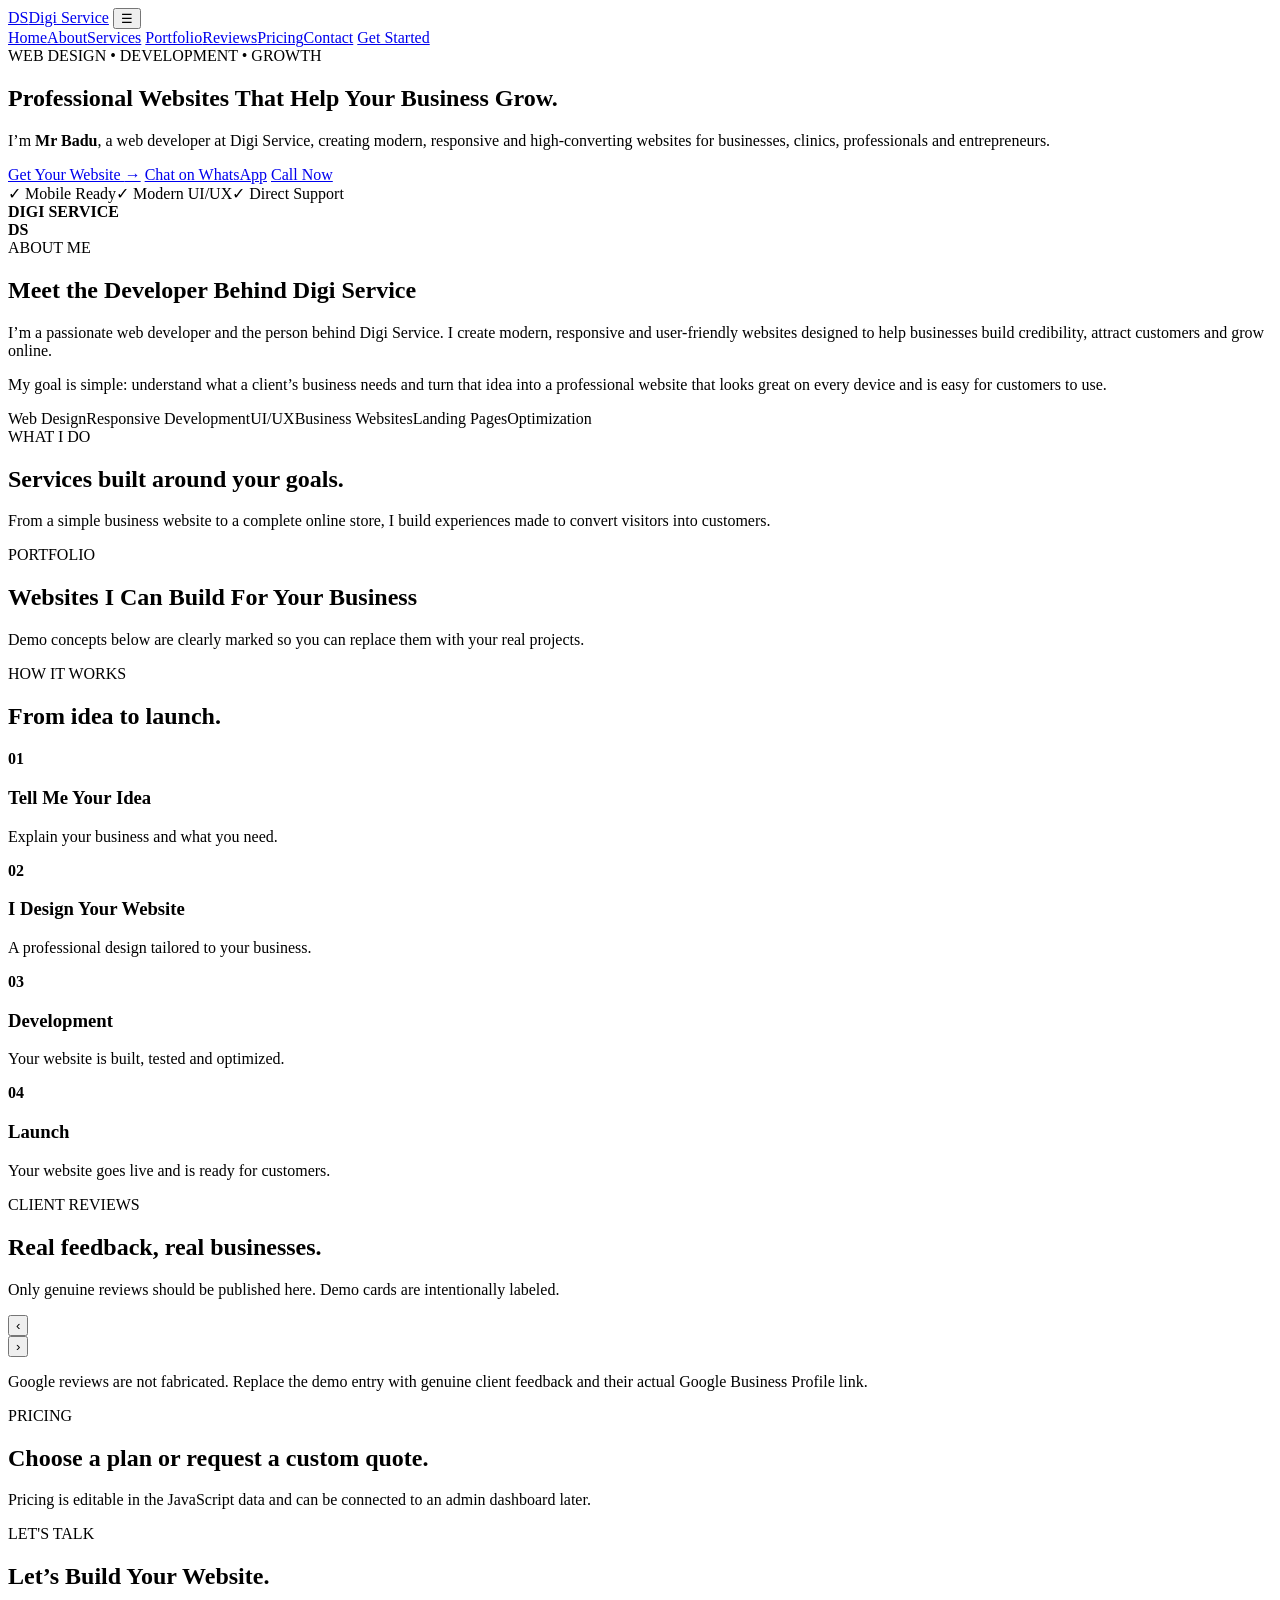
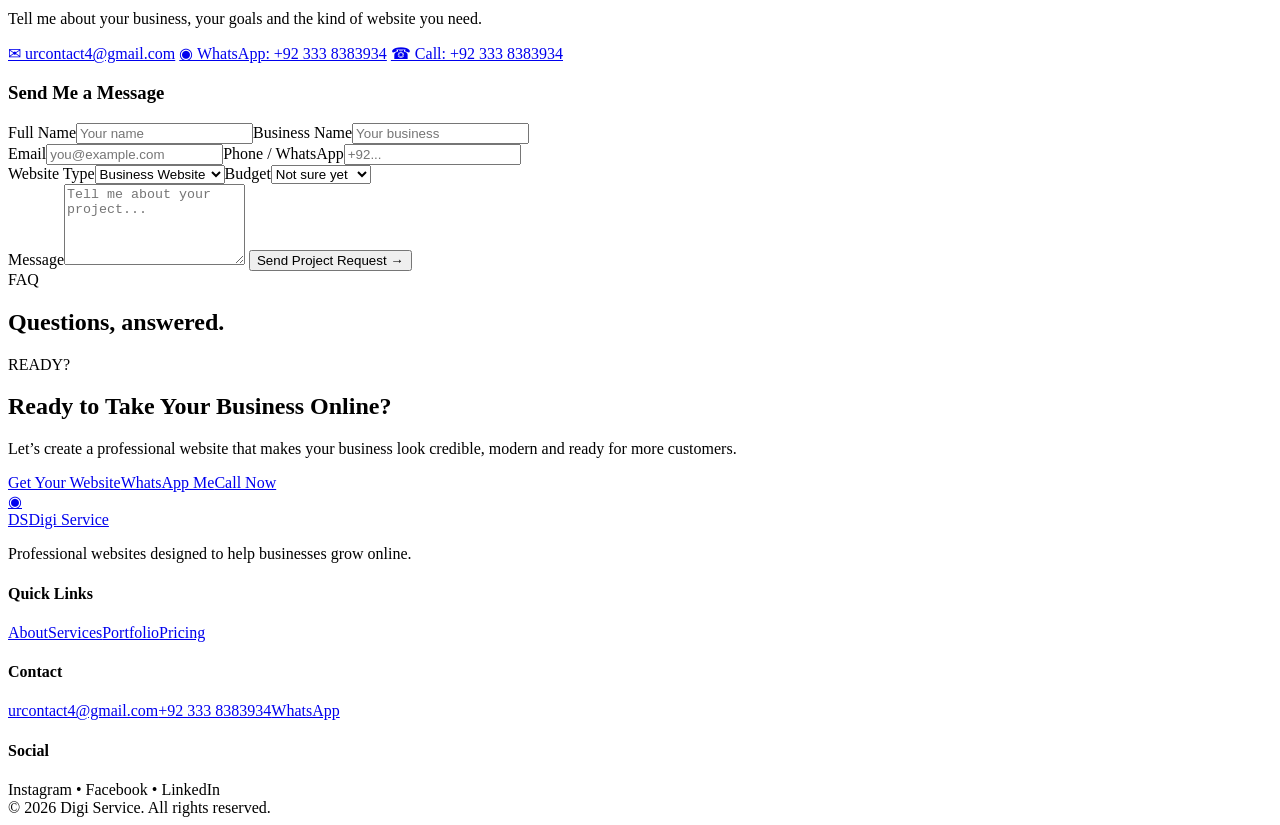
==== index.html @ d9cfbb92 "Rename index-1.html to index.html" ====
<!DOCTYPE html>
<html lang="en">
<head>
  <meta charset="UTF-8">
  <meta name="viewport" content="width=device-width, initial-scale=1.0">
  <meta name="description" content="Digi Service creates professional, responsive and modern websites for businesses, clinics, professionals and entrepreneurs.">
  <meta property="og:title" content="Digi Service | Professional Website Design & Web Development">
  <meta property="og:description" content="Professional websites that help your business grow.">
  <title>Digi Service | Professional Website Design & Web Development</title>
  <link rel="icon" href="data:image/svg+xml,%3Csvg xmlns='http://www.w3.org/2000/svg' viewBox='0 0 100 100'%3E%3Ctext y='.9em' font-size='90'%3EDS%3C/text%3E%3C/svg%3E">
  <link rel="preconnect" href="https://fonts.googleapis.com">
  <link rel="preconnect" href="https://fonts.gstatic.com" crossorigin>
  <link href="https://fonts.googleapis.com/css2?family=Inter:wght@400;500;600;700;800&family=Space+Grotesk:wght@500;600;700&display=swap" rel="stylesheet">
  <link rel="stylesheet" href="style.css">
</head>
<body>
  <header class="navbar">
    <a class="brand" href="#home" aria-label="Digi Service home"><span class="logo-mark">DS</span><span>Digi<span> Service</span></span></a>
    <button class="menu-btn" aria-label="Open navigation" aria-expanded="false">☰</button>
    <nav class="nav-links">
      <a href="#home">Home</a><a href="#about">About</a><a href="#services">Services</a>
      <a href="#portfolio">Portfolio</a><a href="#reviews">Reviews</a><a href="#pricing">Pricing</a><a href="#contact">Contact</a>
      <a class="nav-cta" href="#contact">Get Started</a>
    </nav>
  </header>

  <main id="home">
    <section class="hero section">
      <div class="hero-copy">
        <div class="eyebrow">WEB DESIGN • DEVELOPMENT • GROWTH</div>
        <h1>Professional Websites That <span>Help Your Business Grow.</span></h1>
        <p>I’m <strong>Mr Badu</strong>, a web developer at Digi Service, creating modern, responsive and high-converting websites for businesses, clinics, professionals and entrepreneurs.</p>
        <div class="hero-actions">
          <a class="btn primary" href="#contact">Get Your Website <span>→</span></a>
          <a class="btn secondary" target="_blank" rel="noopener" href="https://wa.me/923338383934?text=Hello%20Digi%20Service%2C%20I%E2%80%99m%20interested%20in%20getting%20a%20professional%20website%20for%20my%20business.">Chat on WhatsApp</a>
          <a class="call-link" href="tel:+923338383934">Call Now</a>
        </div>
        <div class="trust-row"><span>✓ Mobile Ready</span><span>✓ Modern UI/UX</span><span>✓ Direct Support</span></div>
      </div>
      <div class="device-stage" aria-label="Responsive website preview">
        <div class="glow"></div>
        <div class="browser desktop-device"><div class="browser-bar"><i></i><i></i><i></i></div><div class="mock-page"><b>DIGI SERVICE</b><div class="mock-line wide"></div><div class="mock-line"></div><div class="mock-cards"><em></em><em></em><em></em></div></div></div>
        <div class="phone-device"><div class="phone-notch"></div><div class="phone-screen"><b>DS</b><div class="mock-line wide"></div><div class="mock-line"></div><em></em><em></em></div></div>
      </div>
    </section>

    <section id="about" class="section two-col">
      <div class="section-tag">ABOUT ME</div>
      <div>
        <h2>Meet the Developer Behind <span>Digi Service</span></h2>
        <p class="lead">I’m a passionate web developer and the person behind Digi Service. I create modern, responsive and user-friendly websites designed to help businesses build credibility, attract customers and grow online.</p>
        <p>My goal is simple: understand what a client’s business needs and turn that idea into a professional website that looks great on every device and is easy for customers to use.</p>
        <div class="skills"><span>Web Design</span><span>Responsive Development</span><span>UI/UX</span><span>Business Websites</span><span>Landing Pages</span><span>Optimization</span></div>
      </div>
    </section>

    <section id="services" class="section dark-section">
      <div class="section-heading"><div class="section-tag">WHAT I DO</div><h2>Services built around <span>your goals.</span></h2><p>From a simple business website to a complete online store, I build experiences made to convert visitors into customers.</p></div>
      <div class="service-grid" id="serviceGrid"></div>
    </section>

    <section id="portfolio" class="section">
      <div class="section-heading"><div class="section-tag">PORTFOLIO</div><h2>Websites I Can Build <span>For Your Business</span></h2><p>Demo concepts below are clearly marked so you can replace them with your real projects.</p></div>
      <div class="filters" id="filters"></div>
      <div class="portfolio-grid" id="portfolioGrid"></div>
    </section>

    <section id="process" class="section process-section">
      <div class="section-heading"><div class="section-tag">HOW IT WORKS</div><h2>From idea to <span>launch.</span></h2></div>
      <div class="process-grid">
        <article><b>01</b><h3>Tell Me Your Idea</h3><p>Explain your business and what you need.</p></article>
        <article><b>02</b><h3>I Design Your Website</h3><p>A professional design tailored to your business.</p></article>
        <article><b>03</b><h3>Development</h3><p>Your website is built, tested and optimized.</p></article>
        <article><b>04</b><h3>Launch</h3><p>Your website goes live and is ready for customers.</p></article>
      </div>
    </section>

    <section id="reviews" class="section dark-section">
      <div class="section-heading"><div class="section-tag">CLIENT REVIEWS</div><h2>Real feedback, <span>real businesses.</span></h2><p>Only genuine reviews should be published here. Demo cards are intentionally labeled.</p></div>
      <div class="review-wrap">
        <button class="slider-btn" id="prevReview" aria-label="Previous review">‹</button>
        <div class="review-card" id="reviewCard"></div>
        <button class="slider-btn" id="nextReview" aria-label="Next review">›</button>
      </div>
      <p class="review-note">Google reviews are not fabricated. Replace the demo entry with genuine client feedback and their actual Google Business Profile link.</p>
    </section>

    <section id="pricing" class="section">
      <div class="section-heading"><div class="section-tag">PRICING</div><h2>Choose a plan or <span>request a custom quote.</span></h2><p>Pricing is editable in the JavaScript data and can be connected to an admin dashboard later.</p></div>
      <div class="pricing-grid" id="pricingGrid"></div>
    </section>

    <section id="contact" class="section contact-section">
      <div class="contact-info">
        <div class="section-tag">LET'S TALK</div><h2>Let’s Build <span>Your Website.</span></h2>
        <p>Tell me about your business, your goals and the kind of website you need.</p>
        <div class="contact-list">
          <a href="mailto:urcontact4@gmail.com">✉ urcontact4@gmail.com</a>
          <a target="_blank" rel="noopener" href="https://wa.me/923338383934">◉ WhatsApp: +92 333 8383934</a>
          <a href="tel:+923338383934">☎ Call: +92 333 8383934</a>
        </div>
      </div>
      <form class="contact-form" id="contactForm">
        <h3>Send Me a Message</h3>
        <div class="form-row"><label>Full Name<input name="name" required placeholder="Your name"></label><label>Business Name<input name="business" placeholder="Your business"></label></div>
        <div class="form-row"><label>Email<input type="email" name="email" required placeholder="you@example.com"></label><label>Phone / WhatsApp<input name="phone" placeholder="+92..."></label></div>
        <div class="form-row"><label>Website Type<select name="type"><option>Business Website</option><option>Clinic Website</option><option>E-commerce</option><option>Portfolio</option><option>Landing Page</option><option>Website Redesign</option><option>Other</option></select></label><label>Budget<select name="budget"><option>Not sure yet</option><option>Under $300</option><option>$300–$700</option><option>$700–$1,500</option><option>$1,500+</option></select></label></div>
        <label>Message<textarea name="message" required rows="5" placeholder="Tell me about your project..."></textarea></label>
        <button class="btn primary" type="submit">Send Project Request →</button>
        <div class="form-status" id="formStatus" role="status"></div>
      </form>
    </section>

    <section id="faq" class="section faq-section">
      <div class="section-heading"><div class="section-tag">FAQ</div><h2>Questions, <span>answered.</span></h2></div>
      <div id="faqList" class="faq-list"></div>
    </section>

    <section class="final-cta section">
      <div><div class="section-tag">READY?</div><h2>Ready to Take Your Business Online?</h2><p>Let’s create a professional website that makes your business look credible, modern and ready for more customers.</p></div>
      <div class="hero-actions"><a class="btn primary" href="#contact">Get Your Website</a><a class="btn secondary" target="_blank" rel="noopener" href="https://wa.me/923338383934">WhatsApp Me</a><a class="btn ghost" href="tel:+923338383934">Call Now</a></div>
    </section>
  </main>

  <a class="floating-wa" target="_blank" rel="noopener" aria-label="Chat on WhatsApp" href="https://wa.me/923338383934?text=Hello%20Digi%20Service%2C%20I%E2%80%99m%20interested%20in%20getting%20a%20professional%20website.">◉</a>

  <footer><div class="footer-brand"><a class="brand" href="#home"><span class="logo-mark">DS</span><span>Digi<span> Service</span></span></a><p>Professional websites designed to help businesses grow online.</p></div><div><h4>Quick Links</h4><a href="#about">About</a><a href="#services">Services</a><a href="#portfolio">Portfolio</a><a href="#pricing">Pricing</a></div><div><h4>Contact</h4><a href="mailto:urcontact4@gmail.com">urcontact4@gmail.com</a><a href="tel:+923338383934">+92 333 8383934</a><a target="_blank" rel="noopener" href="https://wa.me/923338383934">WhatsApp</a></div><div><h4>Social</h4><span class="muted">Instagram • Facebook • LinkedIn</span></div><div class="copyright">© 2026 Digi Service. All rights reserved.</div></footer>
  <script src="script.js"></script>
</body>
</html>
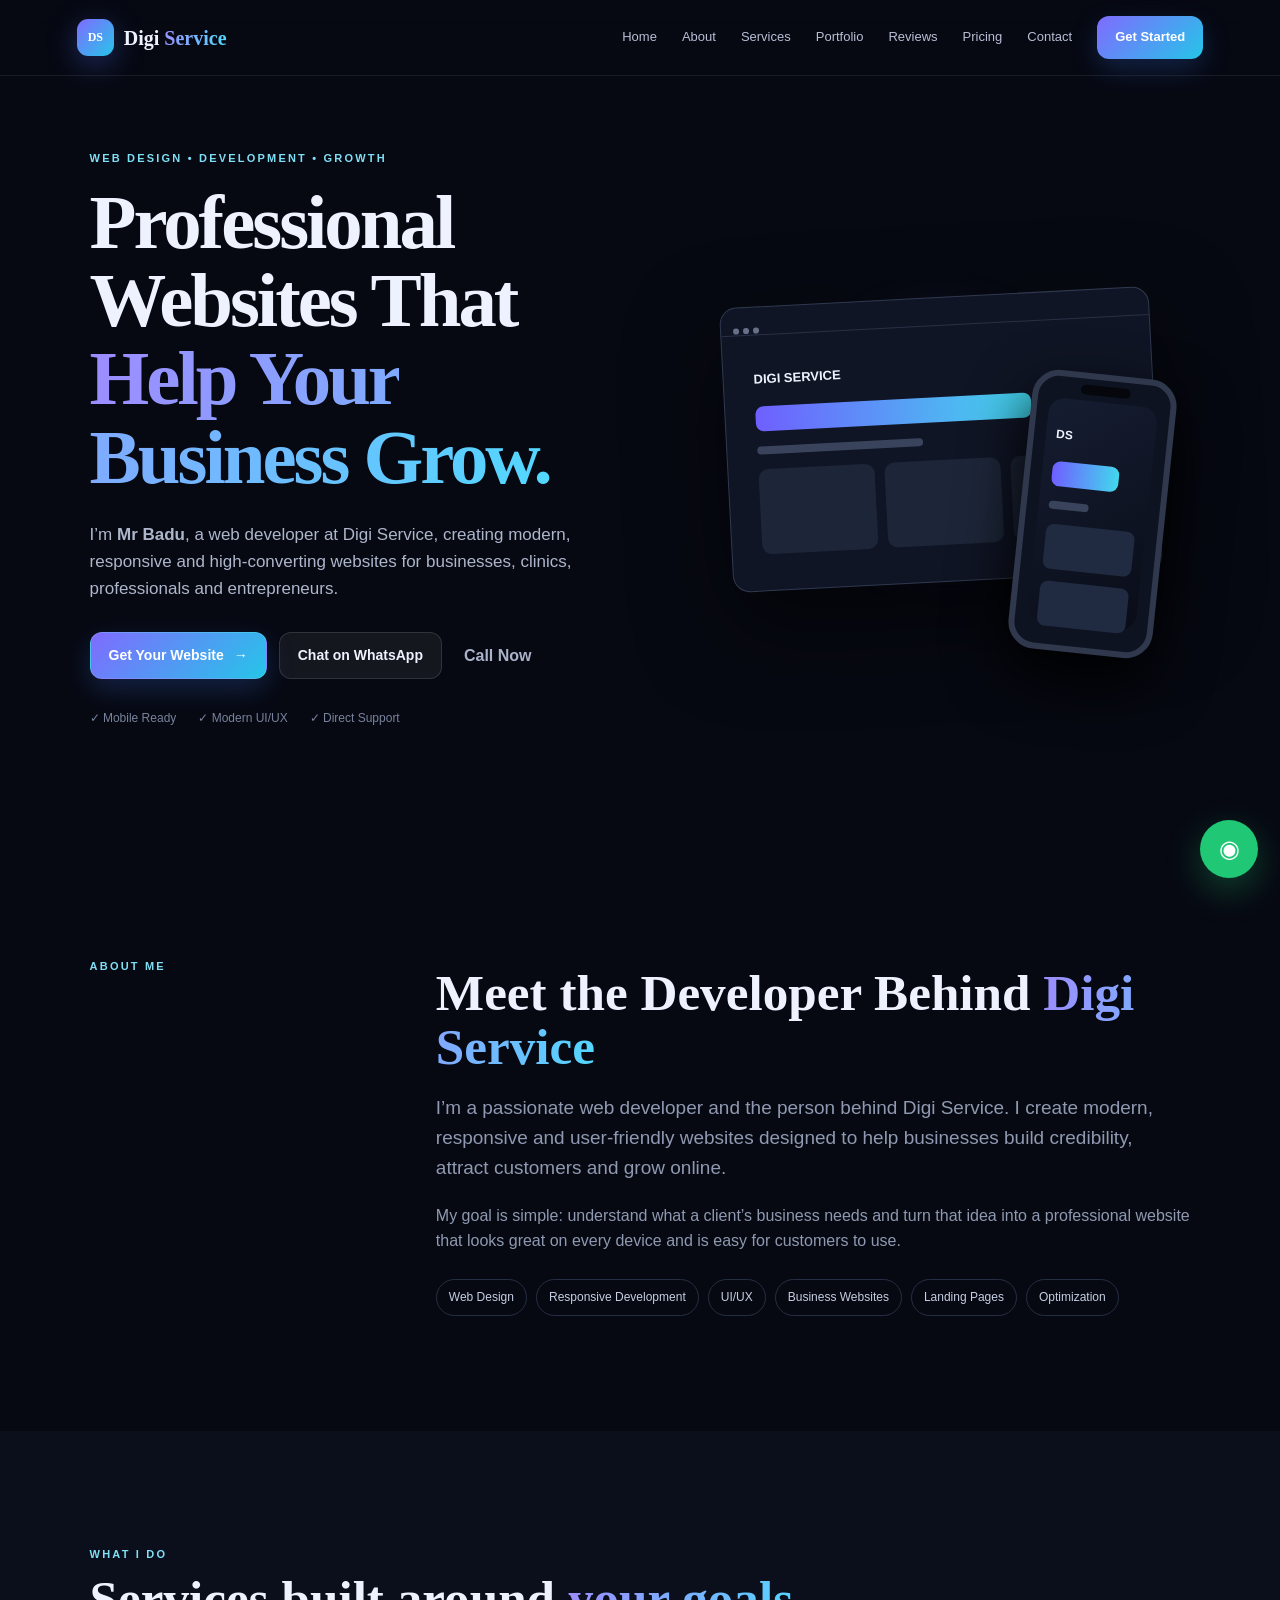
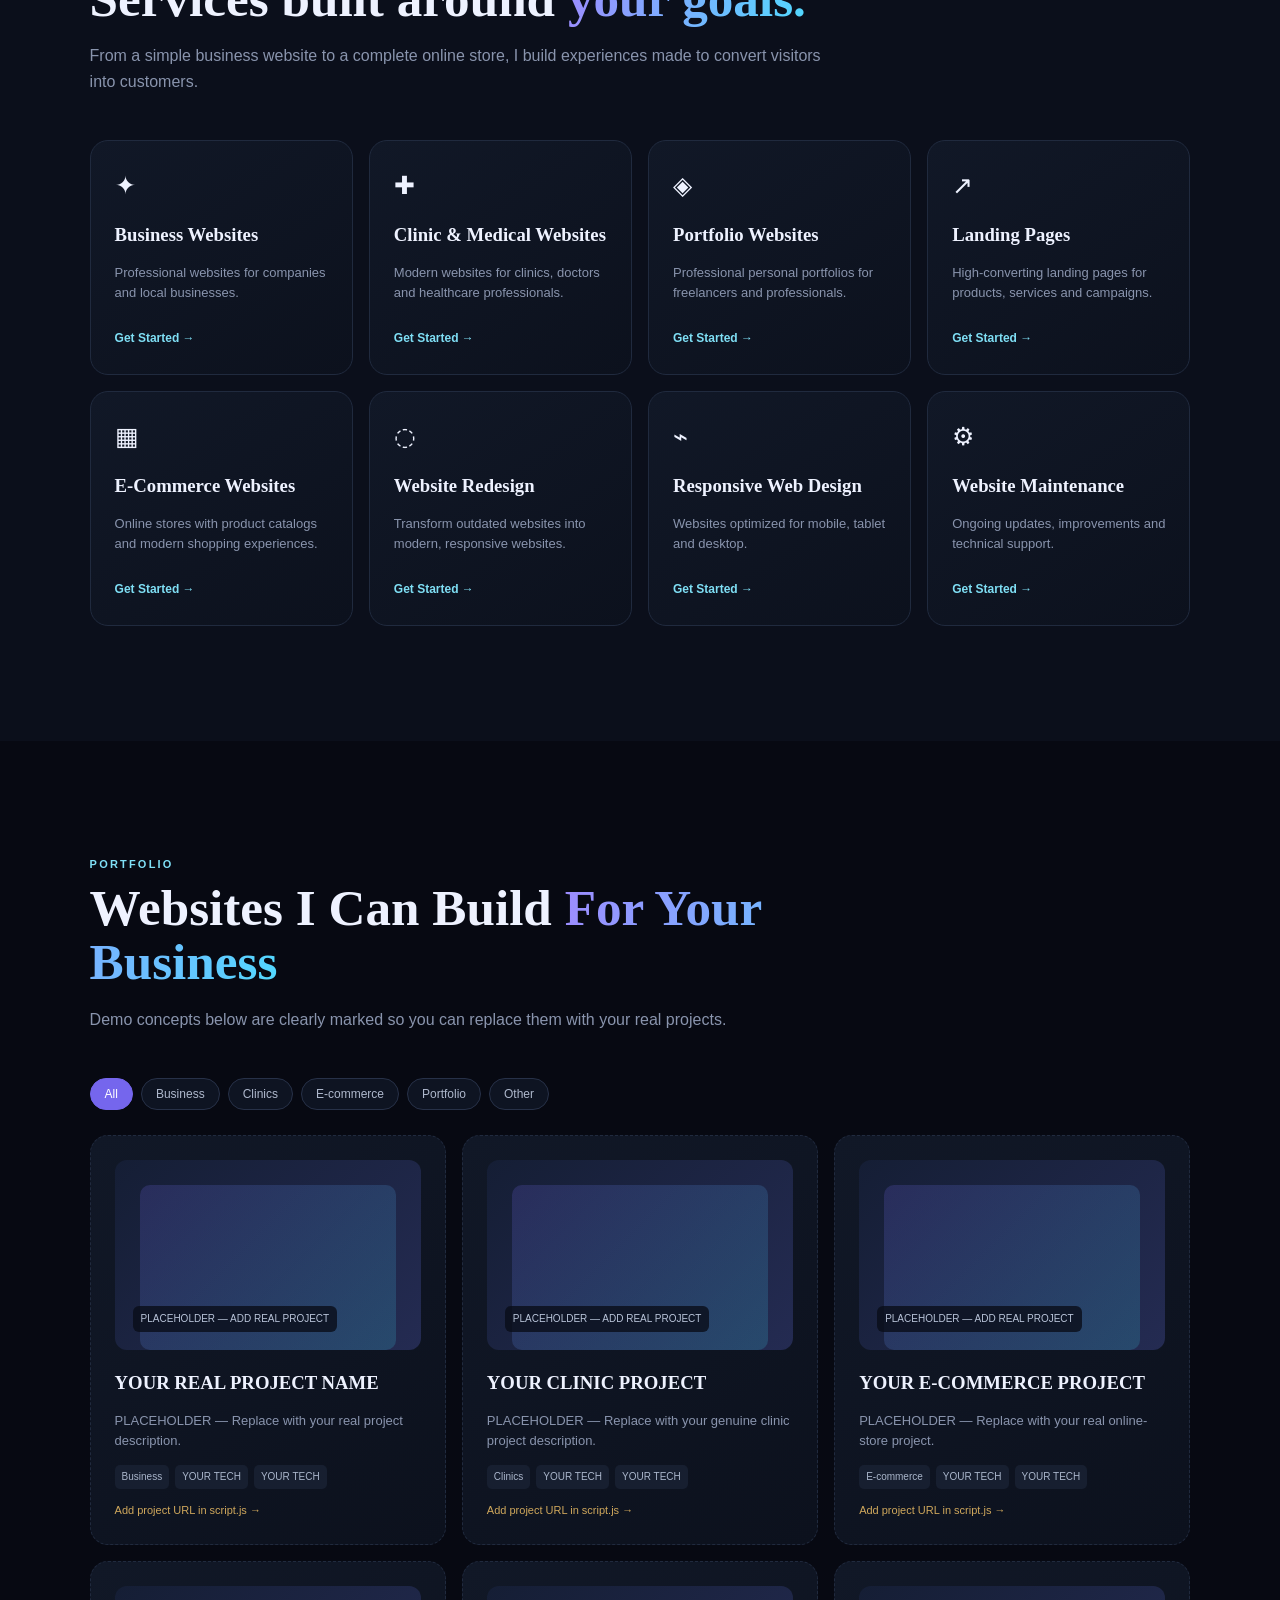
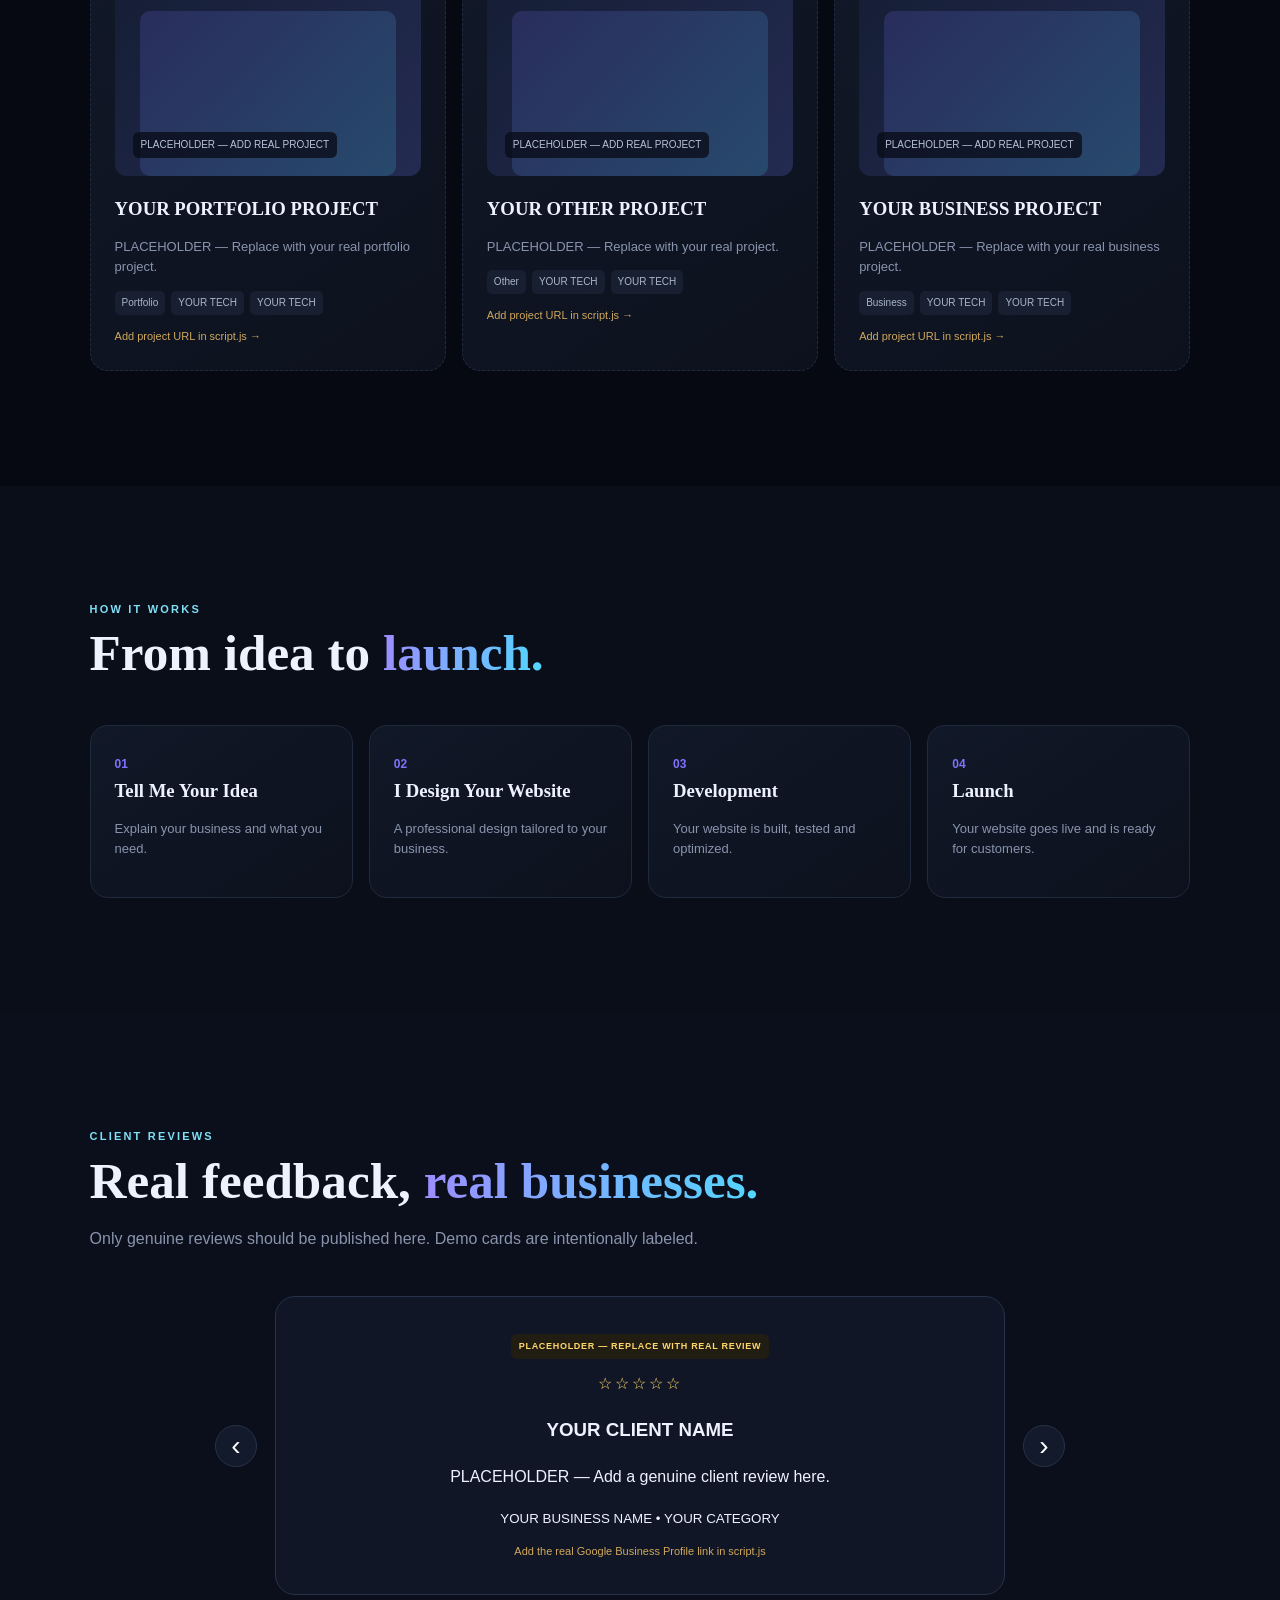
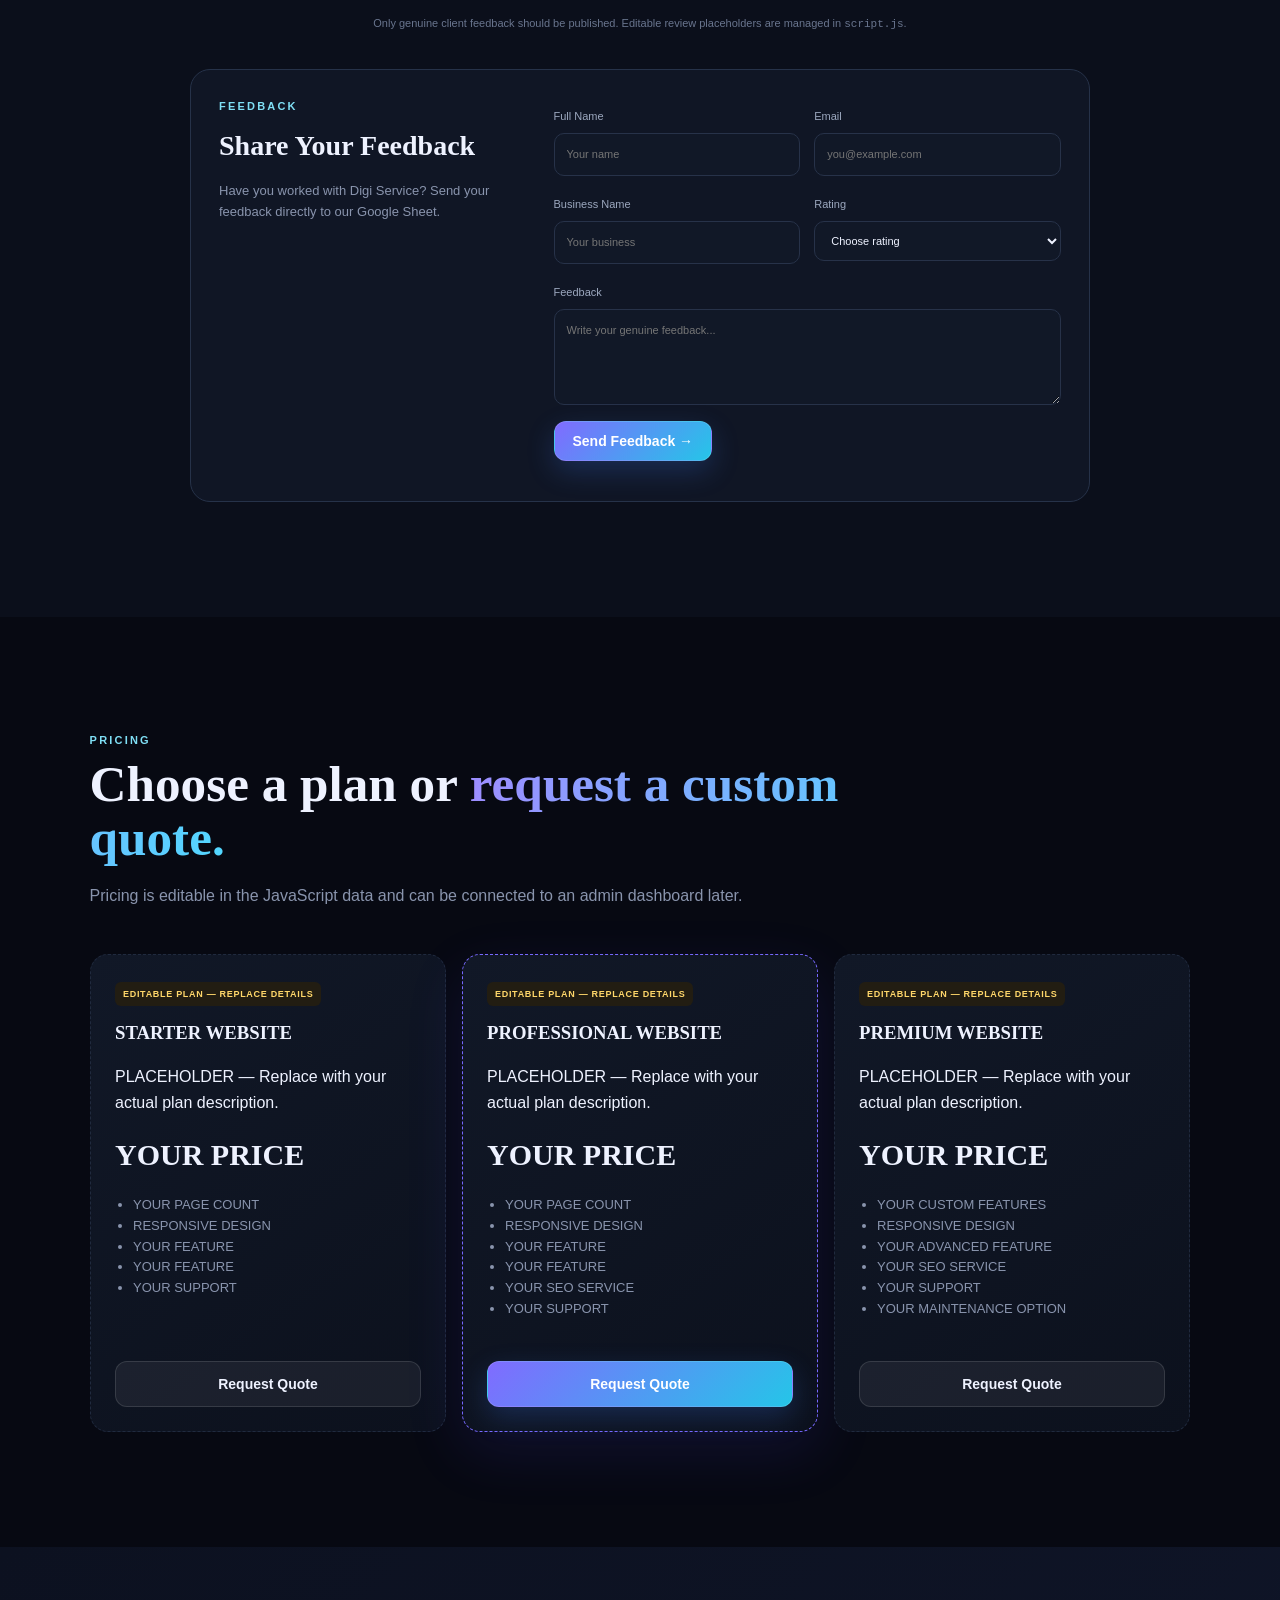
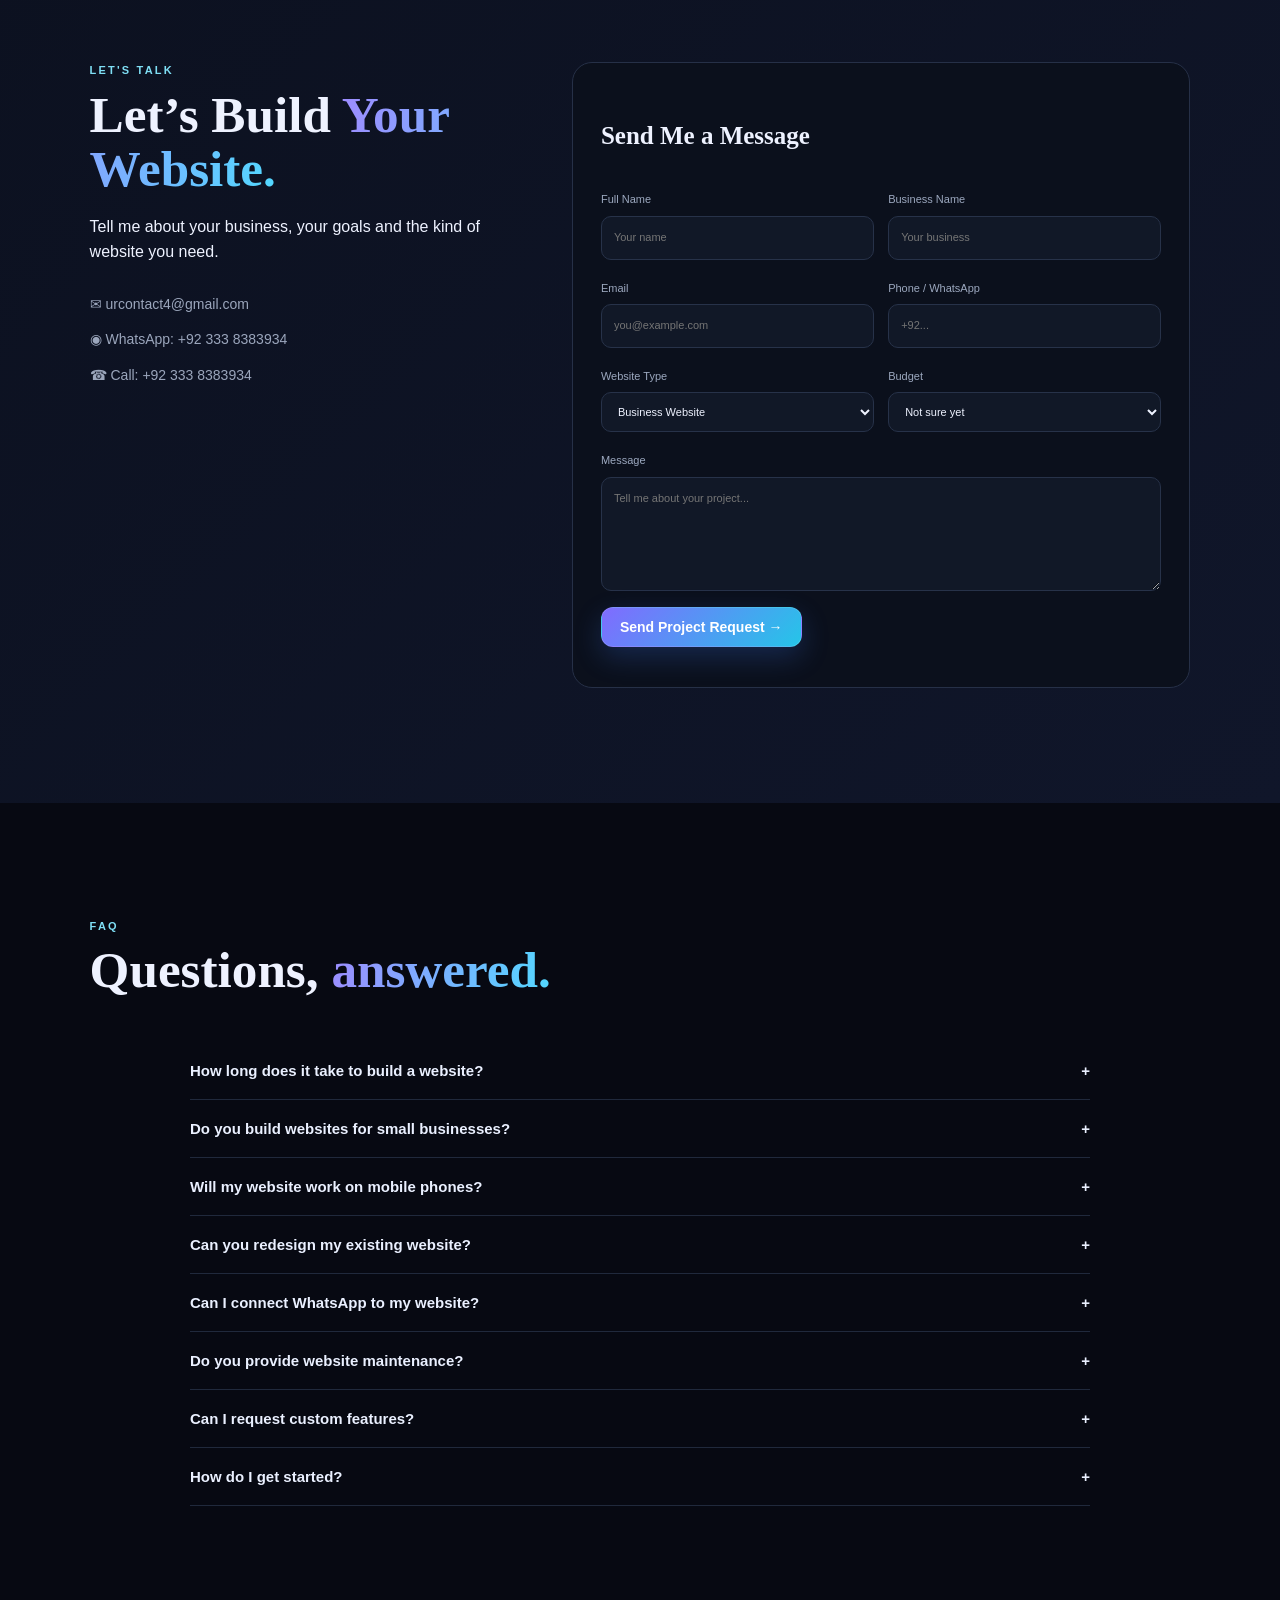
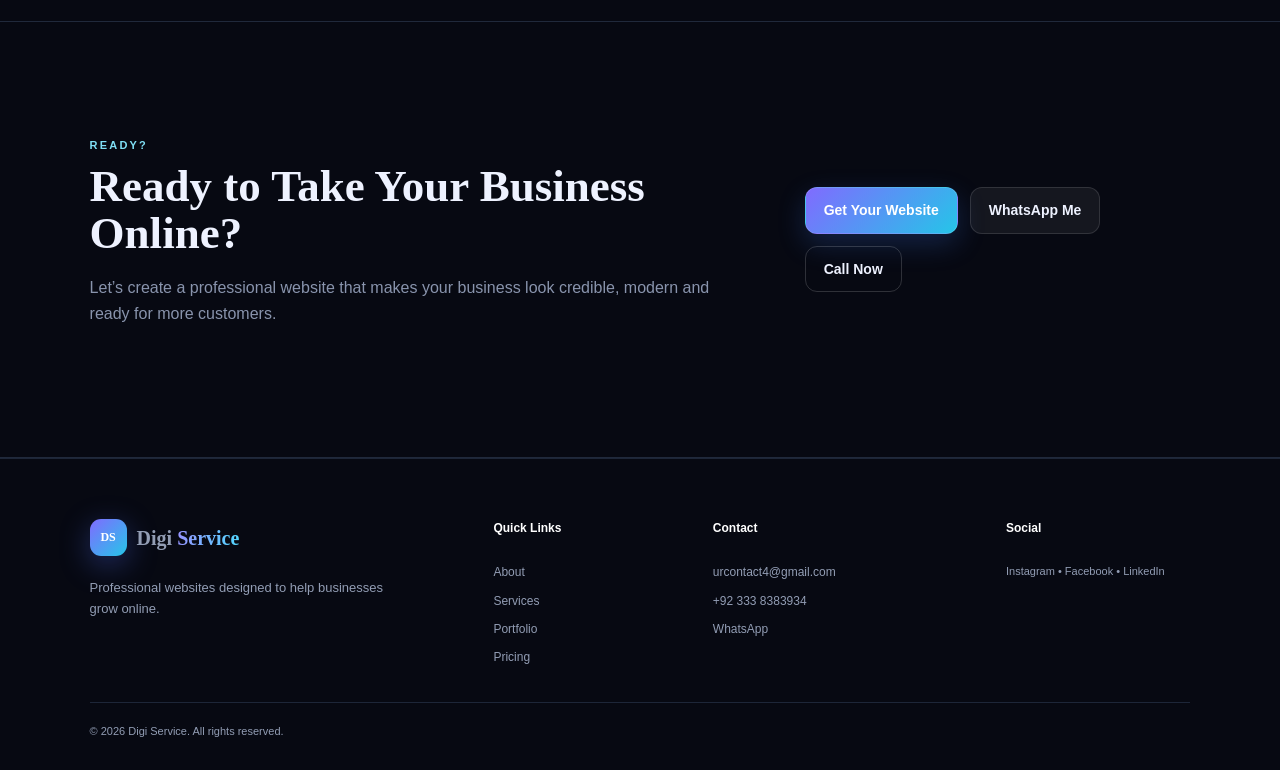
==== commit c9ff8299: "Add files via upload" ====
--- a/index.html
+++ b/index.html
@@ -82,7 +82,22 @@
         <div class="review-card" id="reviewCard"></div>
         <button class="slider-btn" id="nextReview" aria-label="Next review">›</button>
       </div>
-      <p class="review-note">Google reviews are not fabricated. Replace the demo entry with genuine client feedback and their actual Google Business Profile link.</p>
+      <p class="review-note">Only genuine client feedback should be published. Editable review placeholders are managed in <code>script.js</code>.</p>
+      <div class="feedback-box">
+        <div>
+          <div class="section-tag">FEEDBACK</div>
+          <h3>Share Your Feedback</h3>
+          <p>Have you worked with Digi Service? Send your feedback directly to our Google Sheet.</p>
+        </div>
+        <form class="feedback-form" id="feedbackForm">
+          <div class="form-row"><label>Full Name<input name="name" required placeholder="Your name"></label><label>Email<input type="email" name="email" required placeholder="you@example.com"></label></div>
+          <div class="form-row"><label>Business Name<input name="business" placeholder="Your business"></label><label>Rating<select name="rating" required><option value="">Choose rating</option><option value="5">5 / 5</option><option value="4">4 / 5</option><option value="3">3 / 5</option><option value="2">2 / 5</option><option value="1">1 / 5</option></select></label></div>
+          <label>Feedback<textarea name="message" required rows="4" placeholder="Write your genuine feedback..."></textarea></label>
+          <input class="hp-field" name="website" tabindex="-1" autocomplete="off" aria-hidden="true">
+          <button class="btn primary" type="submit">Send Feedback →</button>
+          <div class="form-status" id="feedbackStatus" role="status"></div>
+        </form>
+      </div>
     </section>
 
     <section id="pricing" class="section">
@@ -106,6 +121,7 @@
         <div class="form-row"><label>Email<input type="email" name="email" required placeholder="you@example.com"></label><label>Phone / WhatsApp<input name="phone" placeholder="+92..."></label></div>
         <div class="form-row"><label>Website Type<select name="type"><option>Business Website</option><option>Clinic Website</option><option>E-commerce</option><option>Portfolio</option><option>Landing Page</option><option>Website Redesign</option><option>Other</option></select></label><label>Budget<select name="budget"><option>Not sure yet</option><option>Under $300</option><option>$300–$700</option><option>$700–$1,500</option><option>$1,500+</option></select></label></div>
         <label>Message<textarea name="message" required rows="5" placeholder="Tell me about your project..."></textarea></label>
+        <input class="hp-field" name="website" tabindex="-1" autocomplete="off" aria-hidden="true">
         <button class="btn primary" type="submit">Send Project Request →</button>
         <div class="form-status" id="formStatus" role="status"></div>
       </form>
@@ -127,4 +143,4 @@
   <footer><div class="footer-brand"><a class="brand" href="#home"><span class="logo-mark">DS</span><span>Digi<span> Service</span></span></a><p>Professional websites designed to help businesses grow online.</p></div><div><h4>Quick Links</h4><a href="#about">About</a><a href="#services">Services</a><a href="#portfolio">Portfolio</a><a href="#pricing">Pricing</a></div><div><h4>Contact</h4><a href="mailto:urcontact4@gmail.com">urcontact4@gmail.com</a><a href="tel:+923338383934">+92 333 8383934</a><a target="_blank" rel="noopener" href="https://wa.me/923338383934">WhatsApp</a></div><div><h4>Social</h4><span class="muted">Instagram • Facebook • LinkedIn</span></div><div class="copyright">© 2026 Digi Service. All rights reserved.</div></footer>
   <script src="script.js"></script>
 </body>
-</html>
+</html>
--- a/style.css
+++ b/style.css
@@ -0,0 +1,3 @@
+*{box-sizing:border-box}html{scroll-behavior:smooth}body{margin:0;font-family:Inter,sans-serif;color:#eef2ff;background:#070912;line-height:1.6}a{text-decoration:none;color:inherit}.navbar{height:76px;position:fixed;top:0;left:0;right:0;z-index:50;display:flex;align-items:center;justify-content:space-between;padding:0 6%;background:rgba(7,9,18,.78);backdrop-filter:blur(18px);border-bottom:1px solid rgba(255,255,255,.08)}.brand{display:flex;align-items:center;gap:10px;font-family:"Space Grotesk";font-weight:700;font-size:20px}.brand>span:last-child span,h1 span,h2 span{background:linear-gradient(100deg,#9d8cff,#52d8ff);-webkit-background-clip:text;color:transparent}.logo-mark{display:grid;place-items:center;width:37px;height:37px;border-radius:11px;background:linear-gradient(135deg,#806bff,#26c6e9);color:white;font-size:12px;box-shadow:0 8px 30px rgba(83,115,255,.35)}.nav-links{display:flex;align-items:center;gap:25px;font-size:13px;color:#b8bfd5}.nav-links a:hover{color:#fff}.nav-cta,.btn{border-radius:12px;padding:11px 18px;font-weight:700}.nav-cta,.primary{background:linear-gradient(135deg,#806bff,#25c5e8);color:#fff;box-shadow:0 10px 28px rgba(65,128,255,.22)}.menu-btn{display:none;background:none;border:0;color:white;font-size:26px}.section{padding:115px 7%;max-width:1500px;margin:auto}.hero{min-height:760px;display:grid;grid-template-columns:1.05fr .95fr;align-items:center;gap:50px;padding-top:150px}.eyebrow,.section-tag{font-size:11px;letter-spacing:2.2px;font-weight:800;color:#7fdff5}.hero h1{font-family:"Space Grotesk";font-size:clamp(45px,6vw,78px);line-height:1.02;letter-spacing:-3px;margin:16px 0 24px}.hero p{font-size:17px;color:#aeb6cc;max-width:650px}.hero-actions{display:flex;gap:12px;flex-wrap:wrap;align-items:center;margin:30px 0}.btn{display:inline-flex;gap:10px;align-items:center;justify-content:center;border:1px solid rgba(255,255,255,.12);cursor:pointer;font-size:14px}.secondary{background:rgba(255,255,255,.06)}.ghost{border:1px solid rgba(255,255,255,.16)}.call-link{color:#a9b2c9;font-weight:700;padding:10px}.trust-row{display:flex;gap:22px;flex-wrap:wrap;color:#78839d;font-size:12px}.device-stage{height:510px;position:relative;display:grid;place-items:center}.glow{position:absolute;width:320px;height:320px;border-radius:50%;background:radial-gradient(circle,rgba(76,128,255,.3),transparent 68%);filter:blur(15px)}.browser{width:430px;height:285px;border-radius:17px;position:relative;z-index:2;background:#101525;border:1px solid #303950;box-shadow:0 35px 90px rgba(0,0,0,.55);overflow:hidden;transform:rotate(-3deg)}.browser-bar{height:28px;border-bottom:1px solid #293044;padding:8px 12px}.browser-bar i{display:inline-block;width:6px;height:6px;border-radius:50%;background:#667087;margin-right:4px}.mock-page{padding:30px}.mock-page b{font-size:13px}.mock-line{height:8px;background:#39445c;border-radius:8px;width:45%;margin:15px 0}.mock-line.wide{width:75%;height:25px;background:linear-gradient(90deg,#6f5fff,#42d8ed)}.mock-cards{display:flex;gap:10px}.mock-cards em{height:85px;flex:1;background:#1d2639;border-radius:10px}.phone-device{position:absolute;z-index:3;right:5%;bottom:40px;width:145px;height:280px;background:#0e1321;border:6px solid #30384d;border-radius:27px;box-shadow:0 25px 60px #000;transform:rotate(6deg);padding:22px 12px}.phone-notch{position:absolute;top:6px;left:42px;width:50px;height:10px;border-radius:10px;background:#05070d}.phone-screen{height:100%;border-radius:16px;background:linear-gradient(145deg,#151d31,#0a0d18);padding:22px 10px}.phone-screen b{font-size:12px}.phone-screen em{display:block;height:45px;background:#202b42;border-radius:8px;margin-top:12px}.two-col{display:grid;grid-template-columns:.55fr 1.45fr;gap:60px}.two-col h2,.section-heading h2,.contact-section h2,.final-cta h2{font-family:"Space Grotesk";font-size:clamp(34px,4vw,55px);line-height:1.05;margin:8px 0 18px}.lead{font-size:19px;color:#c1c8da}.two-col p{color:#8f99b1}.skills{display:flex;flex-wrap:wrap;gap:9px;margin-top:25px}.skills span{padding:8px 12px;border:1px solid #252e43;border-radius:100px;color:#c5cee2;font-size:12px}.dark-section{max-width:none;background:#0b0f1b}.section-heading{max-width:760px;margin-bottom:45px}.section-heading p{color:#8994ad}.service-grid,.portfolio-grid,.pricing-grid,.process-grid{display:grid;grid-template-columns:repeat(4,1fr);gap:16px}.service-card,.portfolio-card,.pricing-card,.process-grid article{background:linear-gradient(145deg,#111827,#0c111d);border:1px solid #202a3e;border-radius:18px;padding:24px;transition:.25s}.service-card:hover,.portfolio-card:hover,.pricing-card:hover{transform:translateY(-5px);border-color:#3d557c}.service-icon{font-size:25px;margin-bottom:15px}.service-card h3,.portfolio-card h3,.pricing-card h3,.process-grid h3{margin:0 0 8px;font-family:"Space Grotesk"}.service-card p,.portfolio-card p,.pricing-card li,.process-grid p{color:#8994ad;font-size:13px}.service-card a{display:inline-block;margin-top:12px;color:#7fdff5;font-size:12px;font-weight:800}.filters{display:flex;gap:8px;flex-wrap:wrap;margin-bottom:25px}.filter{border:1px solid #273148;background:#0e1422;color:#aeb8cc;border-radius:99px;padding:8px 14px;cursor:pointer;font-size:12px}.filter.active{background:#7566ed;color:white;border-color:#7566ed}.portfolio-grid{grid-template-columns:repeat(3,1fr)}.portfolio-thumb{height:190px;border-radius:12px;background:linear-gradient(135deg,#151e35,#242b52);margin-bottom:18px;display:flex;align-items:flex-end;padding:18px;overflow:hidden;position:relative}.portfolio-thumb:after{content:"";position:absolute;inset:25px 25px 0;background:linear-gradient(135deg,#7d6cff,#39d6eb);opacity:.18;border-radius:10px}.demo-label{position:relative;z-index:2;background:#090d18cc;padding:5px 8px;border-radius:6px;font-size:10px;color:#b8c3d8}.tags{display:flex;gap:6px;flex-wrap:wrap;margin:13px 0}.tags span{font-size:10px;background:#171f30;color:#aab6cb;padding:4px 7px;border-radius:5px}.portfolio-card a{color:#8fe5f6;font-size:12px;font-weight:800}.process-section{background:#0a0e18;max-width:none}.process-grid{max-width:1200px;margin:auto;grid-template-columns:repeat(4,1fr)}.process-grid b{font-size:12px;color:#7f72ff}.review-wrap{display:flex;align-items:center;gap:18px;max-width:850px;margin:auto}.review-card{flex:1;min-height:230px;border:1px solid #263249;background:#101625;border-radius:20px;padding:34px;text-align:center}.stars{color:#ffd76a;letter-spacing:3px}.review-note{text-align:center;color:#69758e;font-size:11px;margin-top:20px}.slider-btn{border:1px solid #273148;background:#121a2b;color:#fff;width:42px;height:42px;border-radius:50%;font-size:28px;cursor:pointer}.pricing-grid{grid-template-columns:repeat(3,1fr);max-width:1100px;margin:auto}.pricing-card.featured{border-color:#7768ff;box-shadow:0 20px 60px rgba(91,77,255,.12)}.price{font-size:30px;font-family:"Space Grotesk";font-weight:700;margin:15px 0}.pricing-card ul{padding-left:18px;min-height:150px}.pricing-card .btn{width:100%}.contact-section{display:grid;grid-template-columns:.8fr 1.2fr;gap:70px;background:linear-gradient(135deg,#0c1120,#10162a);max-width:none}.contact-list{display:grid;gap:13px;margin-top:28px;color:#9ba6bc;font-size:14px}.contact-list a:hover{color:#fff}.contact-form{background:#0b101c;border:1px solid #263047;border-radius:20px;padding:28px}.contact-form h3{font-family:"Space Grotesk";font-size:25px}.form-row{display:grid;grid-template-columns:1fr 1fr;gap:14px}label{display:block;font-size:11px;color:#9ca8bf;margin:10px 0}input,select,textarea{width:100%;margin-top:7px;background:#111827;color:#eef2ff;border:1px solid #273249;border-radius:10px;padding:12px;font:inherit;outline:none}input:focus,select:focus,textarea:focus{border-color:#6e7aff}.form-status{margin-top:12px;font-size:12px;color:#7fe5b1}.faq-list{max-width:900px;margin:auto}.faq-item{border-bottom:1px solid #20293c}.faq-q{width:100%;display:flex;justify-content:space-between;background:none;border:0;color:#eaf0ff;text-align:left;padding:20px 0;font-weight:700;font-size:15px;cursor:pointer}.faq-a{display:none;color:#8e99b0;padding:0 20px 20px 0;font-size:13px}.faq-item.open .faq-a{display:block}.final-cta{display:flex;align-items:center;justify-content:space-between;gap:30px;border-top:1px solid #20293b;border-bottom:1px solid #20293b}.final-cta h2{font-size:45px}.final-cta p{color:#8994ad;max-width:650px}footer{padding:60px 7% 30px;display:grid;grid-template-columns:2fr 1fr 1.4fr 1fr;gap:35px;border-top:1px solid #1d2638;color:#929db4}footer h4{color:#fff;margin-top:0}footer>div:not(.copyright){display:grid;align-content:start;gap:9px;font-size:12px}.footer-brand p{max-width:300px;font-size:13px}.muted{font-size:11px}.copyright{grid-column:1/-1;border-top:1px solid #1d2638;padding-top:20px;font-size:11px}.floating-wa{position:fixed;right:22px;bottom:22px;width:58px;height:58px;border-radius:50%;display:grid;place-items:center;background:#20c875;color:#fff;font-size:24px;z-index:40;box-shadow:0 12px 35px rgba(32,200,117,.3)}@media(max-width:1050px){.nav-links{gap:13px}.service-grid{grid-template-columns:repeat(2,1fr)}.portfolio-grid{grid-template-columns:repeat(2,1fr)}.process-grid{grid-template-columns:repeat(2,1fr)}}@media(max-width:800px){.navbar{padding:0 5%}.menu-btn{display:block}.nav-links{position:absolute;top:76px;left:0;right:0;display:none;flex-direction:column;align-items:stretch;background:#080b14;padding:20px 7%;border-bottom:1px solid #222b3e}.nav-links.open{display:flex}.hero,.two-col,.contact-section{grid-template-columns:1fr}.hero{padding-top:125px}.device-stage{height:400px;order:-1}.browser{width:85%;height:240px}.phone-device{width:120px;height:235px;right:0}.two-col{gap:25px}.pricing-grid{grid-template-columns:1fr}.final-cta{display:block}.final-cta .hero-actions{margin-bottom:0}footer{grid-template-columns:1fr 1fr}.copyright{grid-column:1/-1}}@media(max-width:560px){.section{padding:85px 5%}.hero h1{font-size:44px;letter-spacing:-2px}.hero p{font-size:15px}.hero-actions .btn{width:100%}.trust-row{gap:10px}.service-grid,.portfolio-grid,.process-grid{grid-template-columns:1fr}.form-row{grid-template-columns:1fr}.review-wrap{gap:7px}.review-card{padding:24px;min-height:250px}.slider-btn{width:35px;height:35px;font-size:22px}.final-cta h2{font-size:35px}footer{grid-template-columns:1fr}.copyright{grid-column:auto}.floating-wa{right:15px;bottom:15px}}
+/* Google Sheets feedback + editable placeholders */
+.feedback-box{max-width:900px;margin:35px auto 0;padding:28px;border:1px solid #263249;background:#101625;border-radius:20px;display:grid;grid-template-columns:.75fr 1.25fr;gap:30px}.feedback-box h3{font-family:"Space Grotesk";font-size:28px;margin:8px 0}.feedback-box p{color:#8994ad;font-size:13px}.feedback-form{display:block}.feedback-box .btn:disabled,.contact-form .btn:disabled{opacity:.55;cursor:wait}.review-badge,.plan-badge{display:inline-block;margin-bottom:12px;padding:5px 8px;border-radius:6px;background:#221d12;color:#ffd76a;font-size:9px;font-weight:800;letter-spacing:.7px}.review-source{display:block;margin-top:12px;color:#8fe5f6;font-size:11px;font-weight:800}.placeholder-text,.placeholder-link{display:block;margin-top:12px;color:#d0a85c;font-size:11px}.portfolio-card.is-placeholder,.pricing-card.is-placeholder{border-style:dashed}.portfolio-thumb[style]{background-size:cover;background-position:center}.portfolio-thumb[style]:after{display:none}.hp-field{position:absolute!important;left:-9999px!important;width:1px!important;height:1px!important;opacity:0!important;pointer-events:none!important}@media(max-width:800px){.feedback-box{grid-template-columns:1fr}}
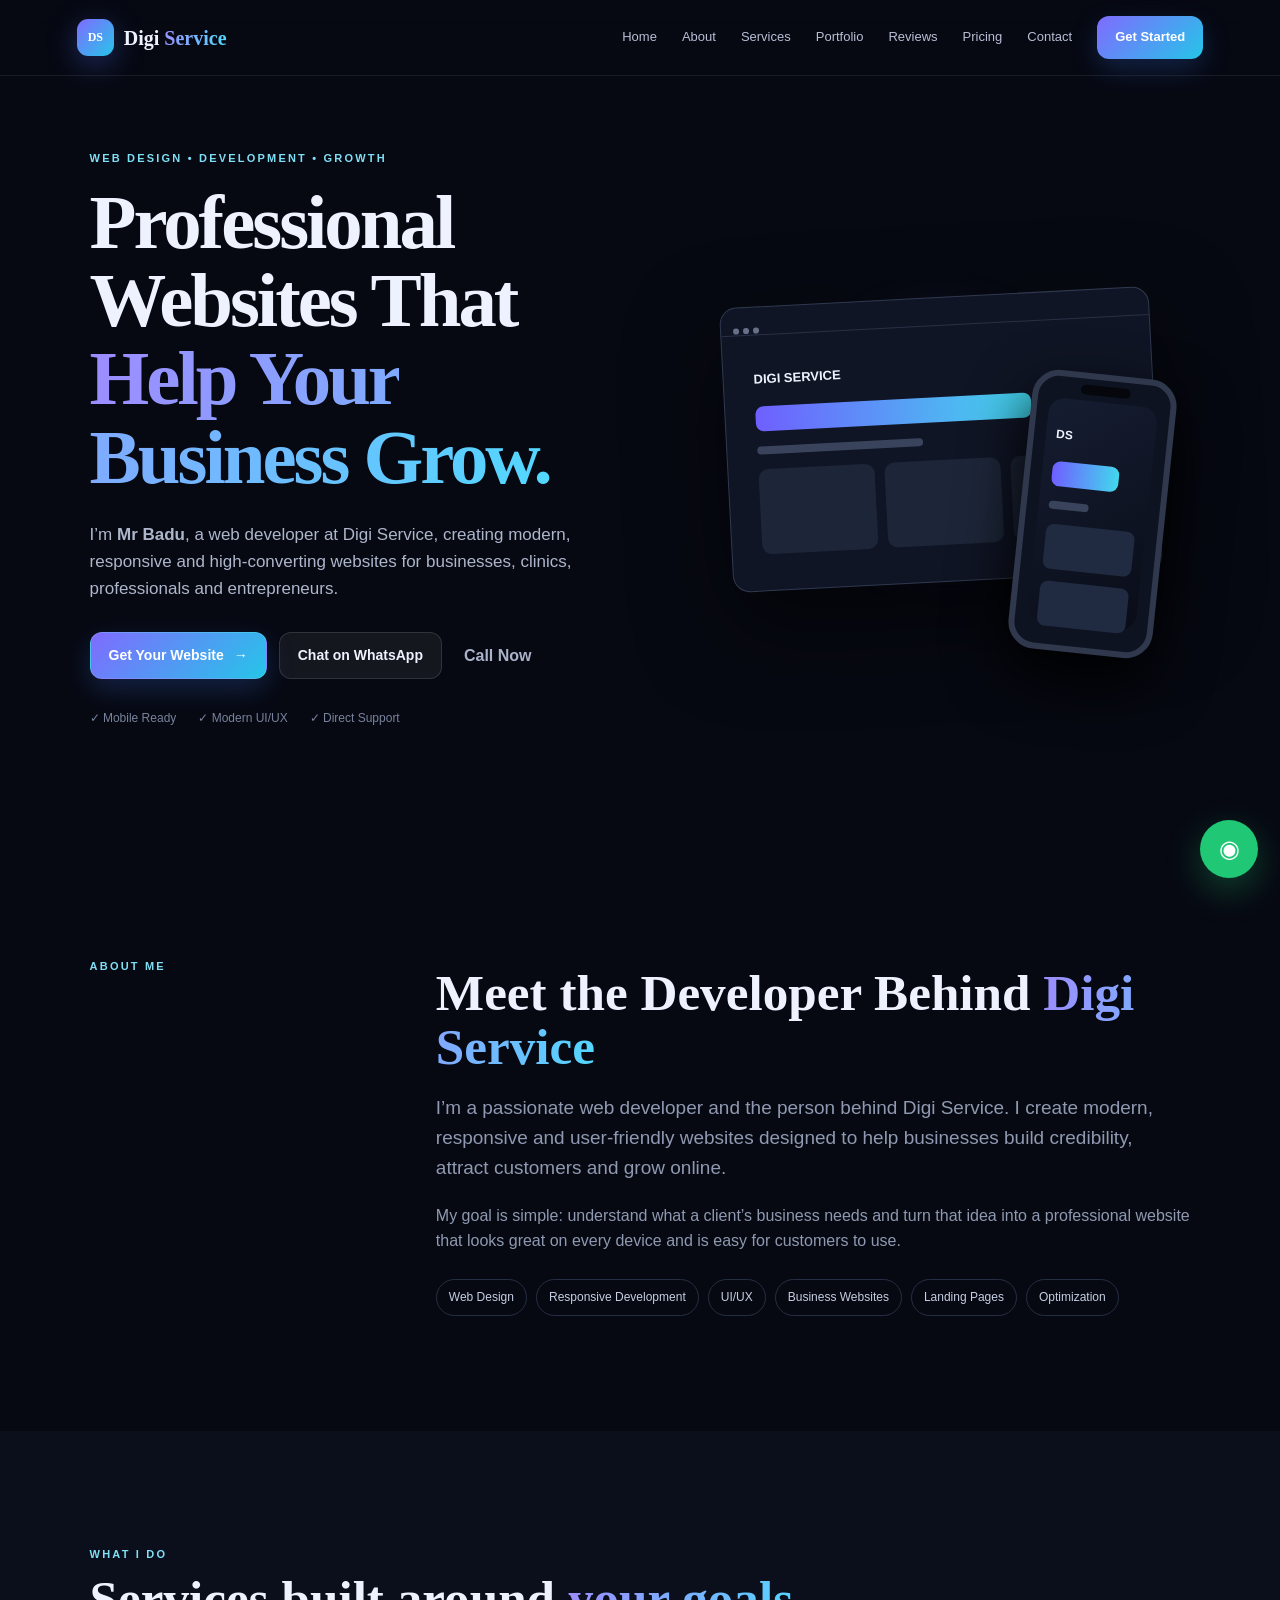
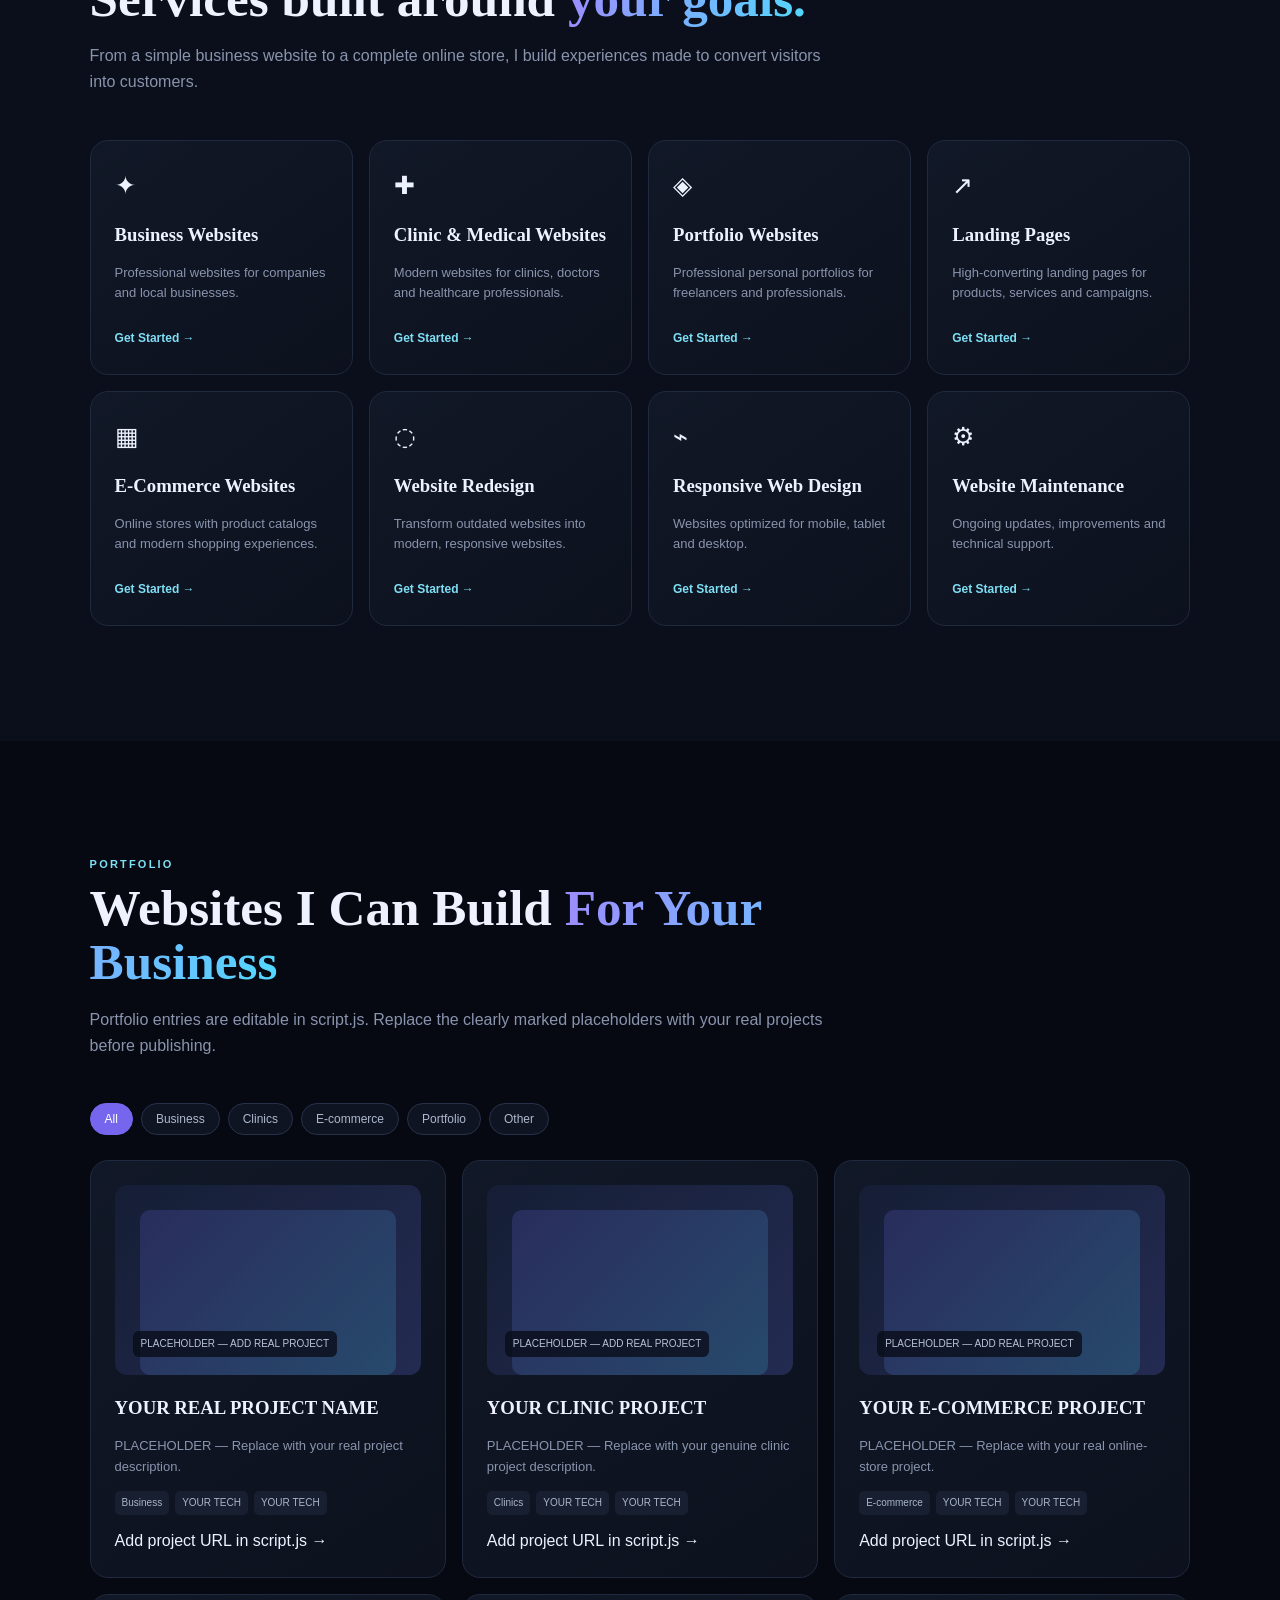
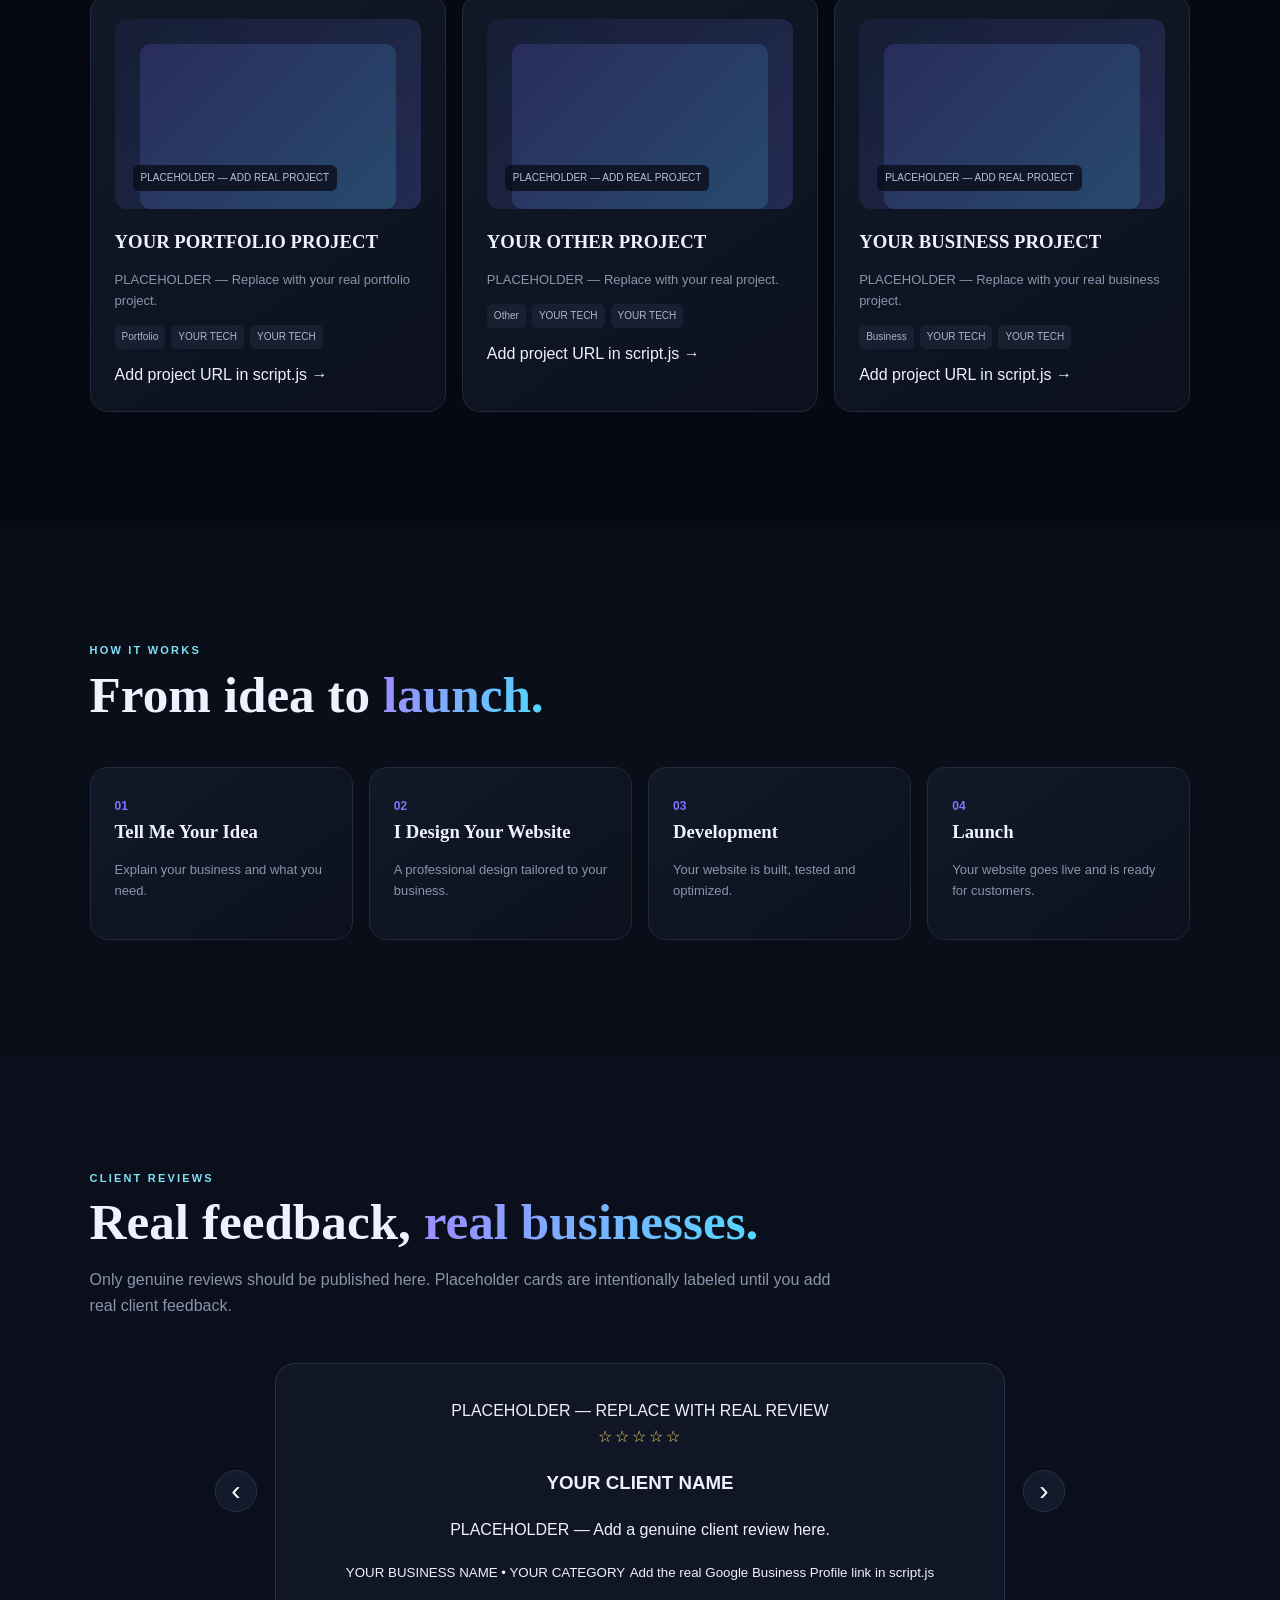
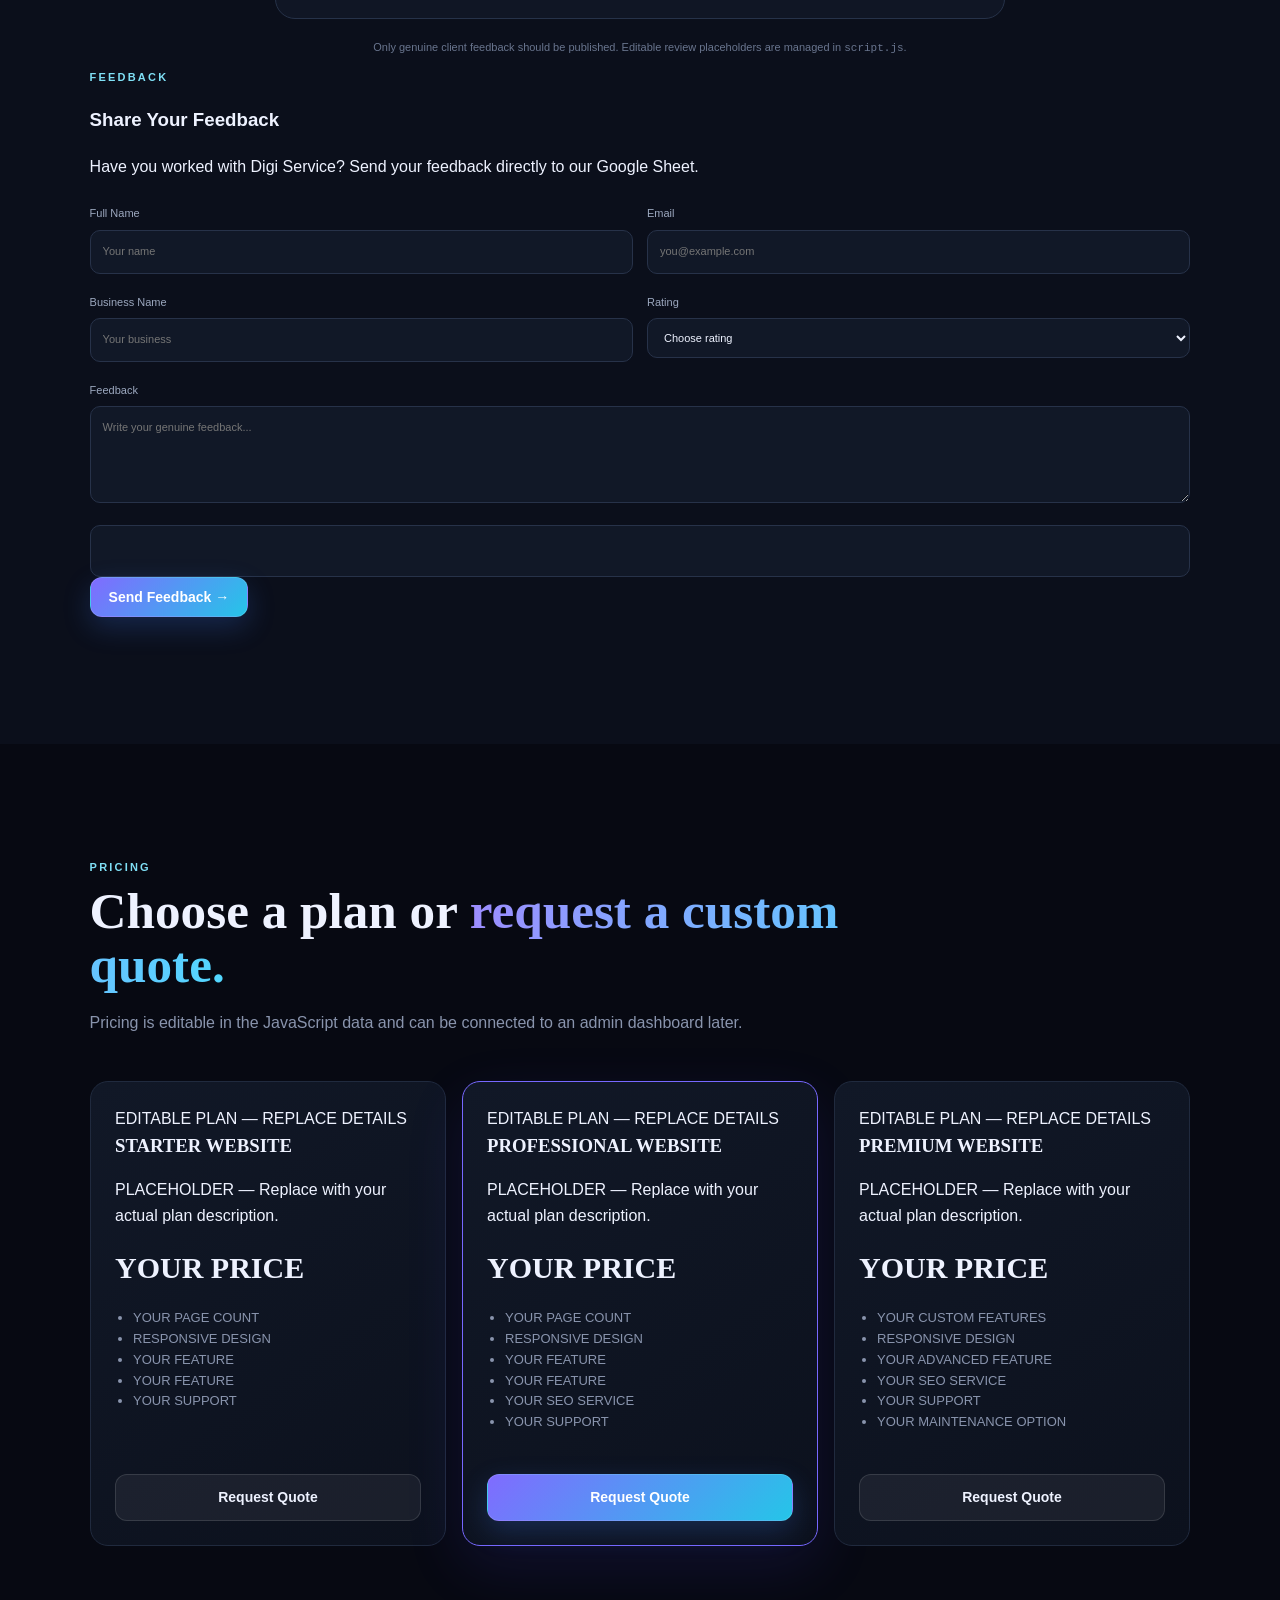
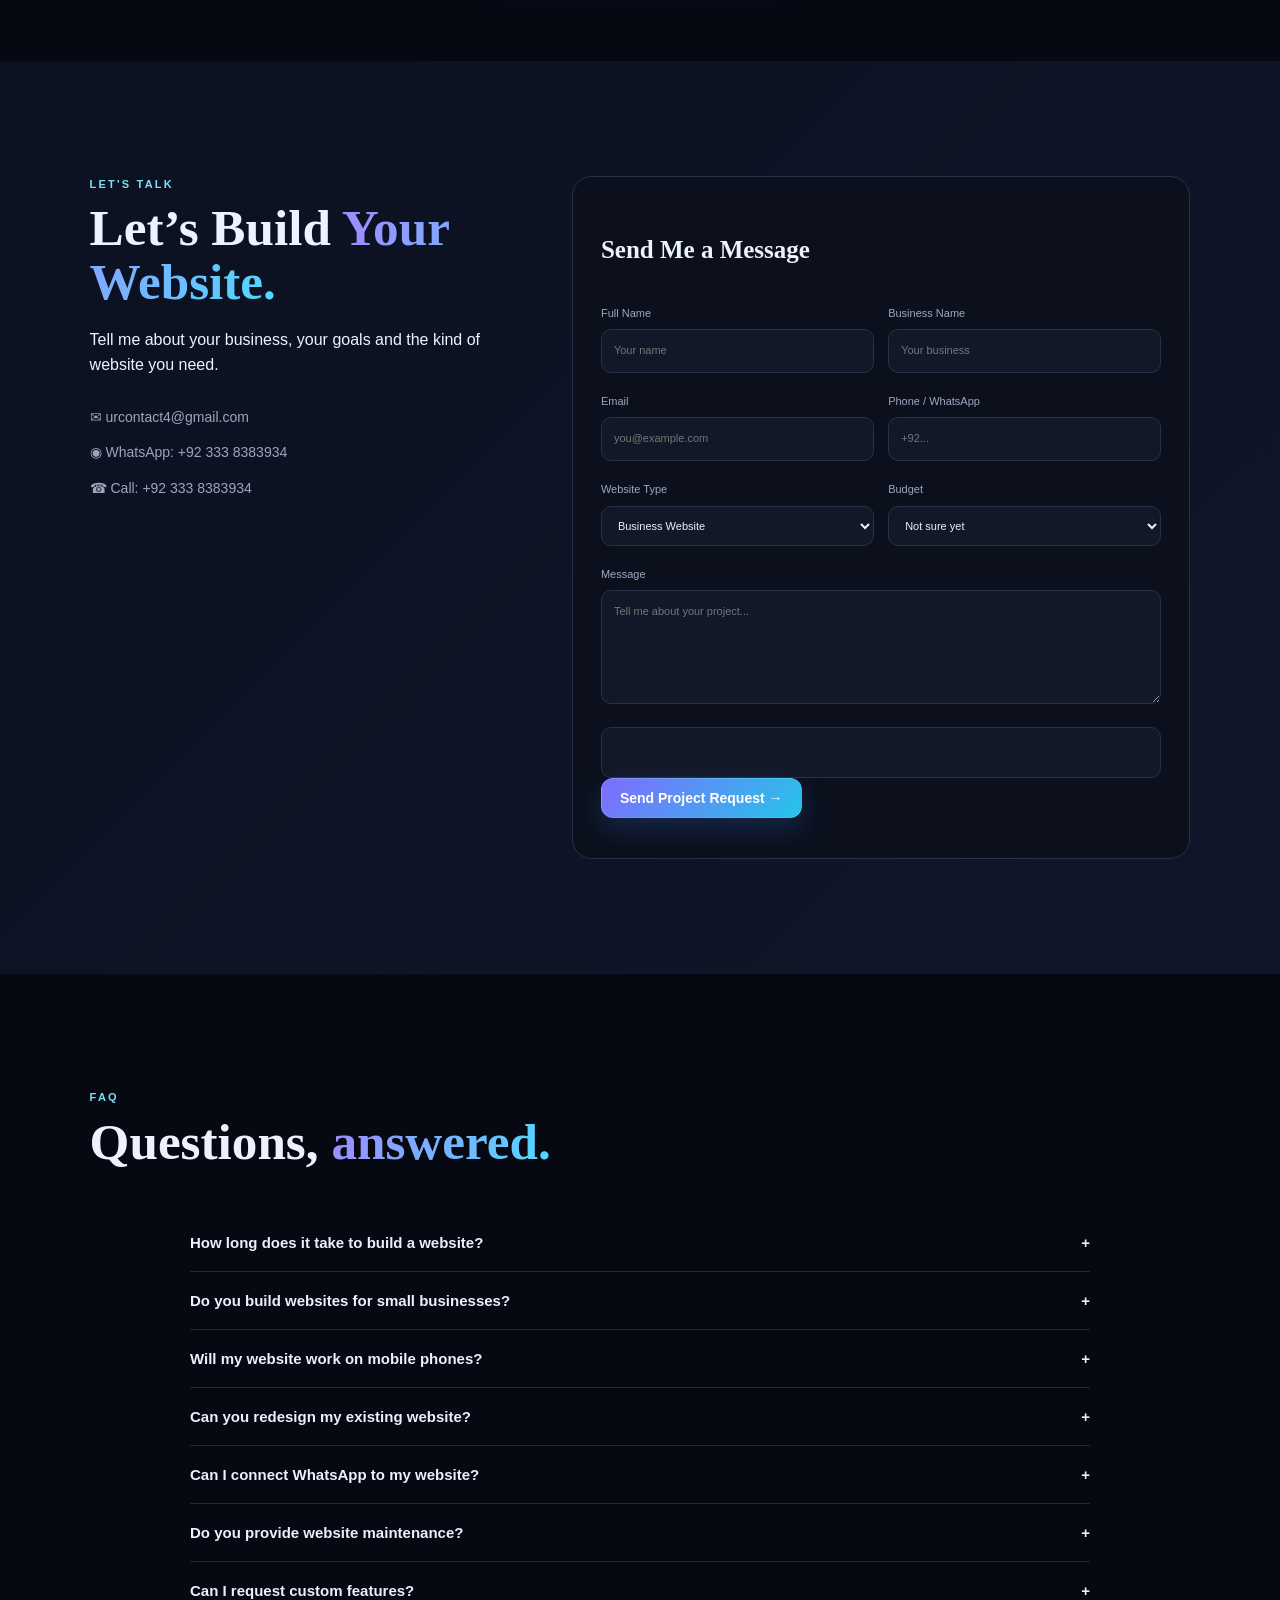
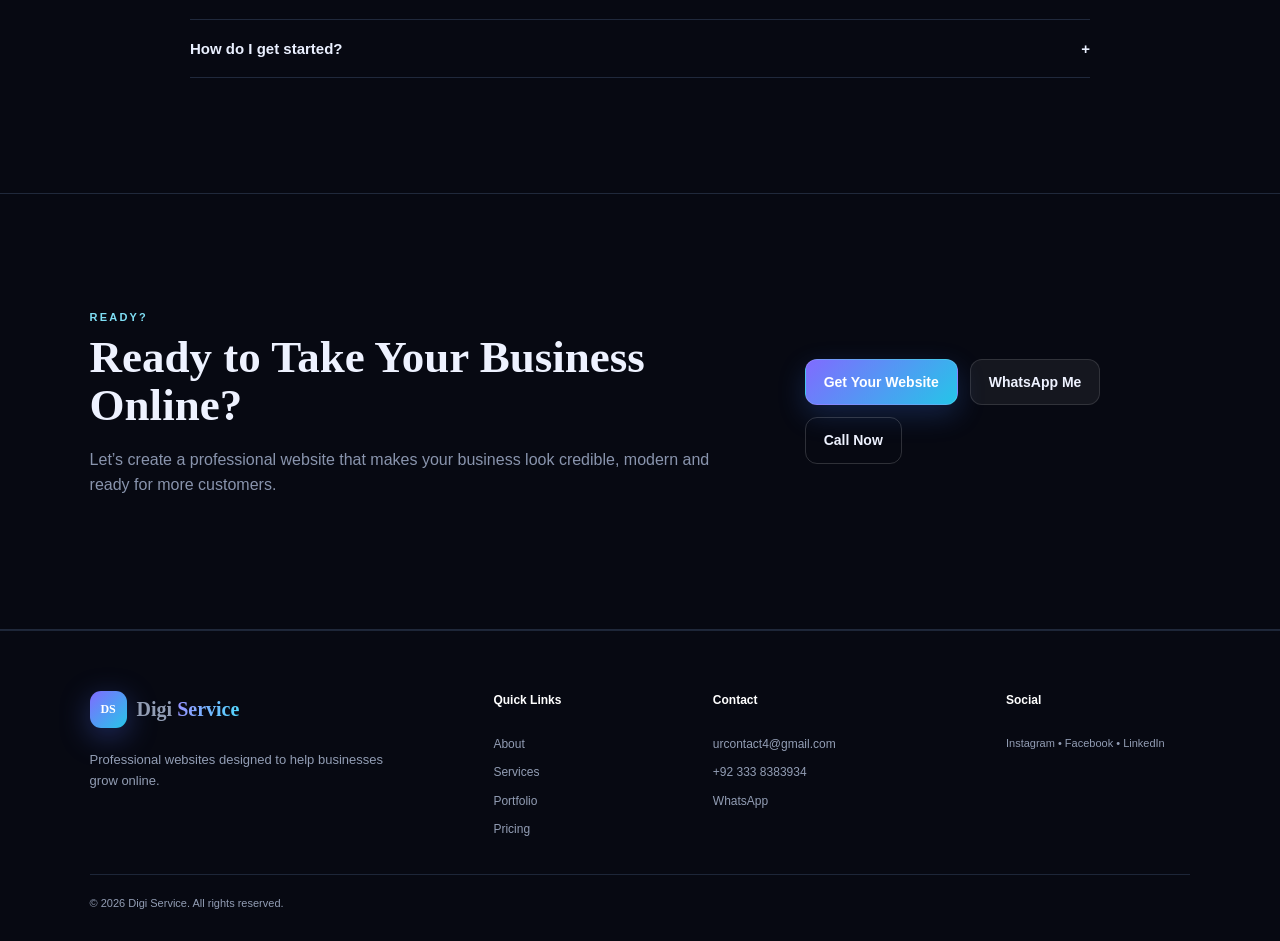
==== commit fb160cdb: "Add files via upload" ====
--- a/index.html
+++ b/index.html
@@ -60,7 +60,7 @@
     </section>
 
     <section id="portfolio" class="section">
-      <div class="section-heading"><div class="section-tag">PORTFOLIO</div><h2>Websites I Can Build <span>For Your Business</span></h2><p>Demo concepts below are clearly marked so you can replace them with your real projects.</p></div>
+      <div class="section-heading"><div class="section-tag">PORTFOLIO</div><h2>Websites I Can Build <span>For Your Business</span></h2><p>Portfolio entries are editable in script.js. Replace the clearly marked placeholders with your real projects before publishing.</p></div>
       <div class="filters" id="filters"></div>
       <div class="portfolio-grid" id="portfolioGrid"></div>
     </section>
@@ -76,7 +76,7 @@
     </section>
 
     <section id="reviews" class="section dark-section">
-      <div class="section-heading"><div class="section-tag">CLIENT REVIEWS</div><h2>Real feedback, <span>real businesses.</span></h2><p>Only genuine reviews should be published here. Demo cards are intentionally labeled.</p></div>
+      <div class="section-heading"><div class="section-tag">CLIENT REVIEWS</div><h2>Real feedback, <span>real businesses.</span></h2><p>Only genuine reviews should be published here. Placeholder cards are intentionally labeled until you add real client feedback.</p></div>
       <div class="review-wrap">
         <button class="slider-btn" id="prevReview" aria-label="Previous review">‹</button>
         <div class="review-card" id="reviewCard"></div>
--- a/style.css
+++ b/style.css
@@ -1,3 +1,3 @@
 *{box-sizing:border-box}html{scroll-behavior:smooth}body{margin:0;font-family:Inter,sans-serif;color:#eef2ff;background:#070912;line-height:1.6}a{text-decoration:none;color:inherit}.navbar{height:76px;position:fixed;top:0;left:0;right:0;z-index:50;display:flex;align-items:center;justify-content:space-between;padding:0 6%;background:rgba(7,9,18,.78);backdrop-filter:blur(18px);border-bottom:1px solid rgba(255,255,255,.08)}.brand{display:flex;align-items:center;gap:10px;font-family:"Space Grotesk";font-weight:700;font-size:20px}.brand>span:last-child span,h1 span,h2 span{background:linear-gradient(100deg,#9d8cff,#52d8ff);-webkit-background-clip:text;color:transparent}.logo-mark{display:grid;place-items:center;width:37px;height:37px;border-radius:11px;background:linear-gradient(135deg,#806bff,#26c6e9);color:white;font-size:12px;box-shadow:0 8px 30px rgba(83,115,255,.35)}.nav-links{display:flex;align-items:center;gap:25px;font-size:13px;color:#b8bfd5}.nav-links a:hover{color:#fff}.nav-cta,.btn{border-radius:12px;padding:11px 18px;font-weight:700}.nav-cta,.primary{background:linear-gradient(135deg,#806bff,#25c5e8);color:#fff;box-shadow:0 10px 28px rgba(65,128,255,.22)}.menu-btn{display:none;background:none;border:0;color:white;font-size:26px}.section{padding:115px 7%;max-width:1500px;margin:auto}.hero{min-height:760px;display:grid;grid-template-columns:1.05fr .95fr;align-items:center;gap:50px;padding-top:150px}.eyebrow,.section-tag{font-size:11px;letter-spacing:2.2px;font-weight:800;color:#7fdff5}.hero h1{font-family:"Space Grotesk";font-size:clamp(45px,6vw,78px);line-height:1.02;letter-spacing:-3px;margin:16px 0 24px}.hero p{font-size:17px;color:#aeb6cc;max-width:650px}.hero-actions{display:flex;gap:12px;flex-wrap:wrap;align-items:center;margin:30px 0}.btn{display:inline-flex;gap:10px;align-items:center;justify-content:center;border:1px solid rgba(255,255,255,.12);cursor:pointer;font-size:14px}.secondary{background:rgba(255,255,255,.06)}.ghost{border:1px solid rgba(255,255,255,.16)}.call-link{color:#a9b2c9;font-weight:700;padding:10px}.trust-row{display:flex;gap:22px;flex-wrap:wrap;color:#78839d;font-size:12px}.device-stage{height:510px;position:relative;display:grid;place-items:center}.glow{position:absolute;width:320px;height:320px;border-radius:50%;background:radial-gradient(circle,rgba(76,128,255,.3),transparent 68%);filter:blur(15px)}.browser{width:430px;height:285px;border-radius:17px;position:relative;z-index:2;background:#101525;border:1px solid #303950;box-shadow:0 35px 90px rgba(0,0,0,.55);overflow:hidden;transform:rotate(-3deg)}.browser-bar{height:28px;border-bottom:1px solid #293044;padding:8px 12px}.browser-bar i{display:inline-block;width:6px;height:6px;border-radius:50%;background:#667087;margin-right:4px}.mock-page{padding:30px}.mock-page b{font-size:13px}.mock-line{height:8px;background:#39445c;border-radius:8px;width:45%;margin:15px 0}.mock-line.wide{width:75%;height:25px;background:linear-gradient(90deg,#6f5fff,#42d8ed)}.mock-cards{display:flex;gap:10px}.mock-cards em{height:85px;flex:1;background:#1d2639;border-radius:10px}.phone-device{position:absolute;z-index:3;right:5%;bottom:40px;width:145px;height:280px;background:#0e1321;border:6px solid #30384d;border-radius:27px;box-shadow:0 25px 60px #000;transform:rotate(6deg);padding:22px 12px}.phone-notch{position:absolute;top:6px;left:42px;width:50px;height:10px;border-radius:10px;background:#05070d}.phone-screen{height:100%;border-radius:16px;background:linear-gradient(145deg,#151d31,#0a0d18);padding:22px 10px}.phone-screen b{font-size:12px}.phone-screen em{display:block;height:45px;background:#202b42;border-radius:8px;margin-top:12px}.two-col{display:grid;grid-template-columns:.55fr 1.45fr;gap:60px}.two-col h2,.section-heading h2,.contact-section h2,.final-cta h2{font-family:"Space Grotesk";font-size:clamp(34px,4vw,55px);line-height:1.05;margin:8px 0 18px}.lead{font-size:19px;color:#c1c8da}.two-col p{color:#8f99b1}.skills{display:flex;flex-wrap:wrap;gap:9px;margin-top:25px}.skills span{padding:8px 12px;border:1px solid #252e43;border-radius:100px;color:#c5cee2;font-size:12px}.dark-section{max-width:none;background:#0b0f1b}.section-heading{max-width:760px;margin-bottom:45px}.section-heading p{color:#8994ad}.service-grid,.portfolio-grid,.pricing-grid,.process-grid{display:grid;grid-template-columns:repeat(4,1fr);gap:16px}.service-card,.portfolio-card,.pricing-card,.process-grid article{background:linear-gradient(145deg,#111827,#0c111d);border:1px solid #202a3e;border-radius:18px;padding:24px;transition:.25s}.service-card:hover,.portfolio-card:hover,.pricing-card:hover{transform:translateY(-5px);border-color:#3d557c}.service-icon{font-size:25px;margin-bottom:15px}.service-card h3,.portfolio-card h3,.pricing-card h3,.process-grid h3{margin:0 0 8px;font-family:"Space Grotesk"}.service-card p,.portfolio-card p,.pricing-card li,.process-grid p{color:#8994ad;font-size:13px}.service-card a{display:inline-block;margin-top:12px;color:#7fdff5;font-size:12px;font-weight:800}.filters{display:flex;gap:8px;flex-wrap:wrap;margin-bottom:25px}.filter{border:1px solid #273148;background:#0e1422;color:#aeb8cc;border-radius:99px;padding:8px 14px;cursor:pointer;font-size:12px}.filter.active{background:#7566ed;color:white;border-color:#7566ed}.portfolio-grid{grid-template-columns:repeat(3,1fr)}.portfolio-thumb{height:190px;border-radius:12px;background:linear-gradient(135deg,#151e35,#242b52);margin-bottom:18px;display:flex;align-items:flex-end;padding:18px;overflow:hidden;position:relative}.portfolio-thumb:after{content:"";position:absolute;inset:25px 25px 0;background:linear-gradient(135deg,#7d6cff,#39d6eb);opacity:.18;border-radius:10px}.demo-label{position:relative;z-index:2;background:#090d18cc;padding:5px 8px;border-radius:6px;font-size:10px;color:#b8c3d8}.tags{display:flex;gap:6px;flex-wrap:wrap;margin:13px 0}.tags span{font-size:10px;background:#171f30;color:#aab6cb;padding:4px 7px;border-radius:5px}.portfolio-card a{color:#8fe5f6;font-size:12px;font-weight:800}.process-section{background:#0a0e18;max-width:none}.process-grid{max-width:1200px;margin:auto;grid-template-columns:repeat(4,1fr)}.process-grid b{font-size:12px;color:#7f72ff}.review-wrap{display:flex;align-items:center;gap:18px;max-width:850px;margin:auto}.review-card{flex:1;min-height:230px;border:1px solid #263249;background:#101625;border-radius:20px;padding:34px;text-align:center}.stars{color:#ffd76a;letter-spacing:3px}.review-note{text-align:center;color:#69758e;font-size:11px;margin-top:20px}.slider-btn{border:1px solid #273148;background:#121a2b;color:#fff;width:42px;height:42px;border-radius:50%;font-size:28px;cursor:pointer}.pricing-grid{grid-template-columns:repeat(3,1fr);max-width:1100px;margin:auto}.pricing-card.featured{border-color:#7768ff;box-shadow:0 20px 60px rgba(91,77,255,.12)}.price{font-size:30px;font-family:"Space Grotesk";font-weight:700;margin:15px 0}.pricing-card ul{padding-left:18px;min-height:150px}.pricing-card .btn{width:100%}.contact-section{display:grid;grid-template-columns:.8fr 1.2fr;gap:70px;background:linear-gradient(135deg,#0c1120,#10162a);max-width:none}.contact-list{display:grid;gap:13px;margin-top:28px;color:#9ba6bc;font-size:14px}.contact-list a:hover{color:#fff}.contact-form{background:#0b101c;border:1px solid #263047;border-radius:20px;padding:28px}.contact-form h3{font-family:"Space Grotesk";font-size:25px}.form-row{display:grid;grid-template-columns:1fr 1fr;gap:14px}label{display:block;font-size:11px;color:#9ca8bf;margin:10px 0}input,select,textarea{width:100%;margin-top:7px;background:#111827;color:#eef2ff;border:1px solid #273249;border-radius:10px;padding:12px;font:inherit;outline:none}input:focus,select:focus,textarea:focus{border-color:#6e7aff}.form-status{margin-top:12px;font-size:12px;color:#7fe5b1}.faq-list{max-width:900px;margin:auto}.faq-item{border-bottom:1px solid #20293c}.faq-q{width:100%;display:flex;justify-content:space-between;background:none;border:0;color:#eaf0ff;text-align:left;padding:20px 0;font-weight:700;font-size:15px;cursor:pointer}.faq-a{display:none;color:#8e99b0;padding:0 20px 20px 0;font-size:13px}.faq-item.open .faq-a{display:block}.final-cta{display:flex;align-items:center;justify-content:space-between;gap:30px;border-top:1px solid #20293b;border-bottom:1px solid #20293b}.final-cta h2{font-size:45px}.final-cta p{color:#8994ad;max-width:650px}footer{padding:60px 7% 30px;display:grid;grid-template-columns:2fr 1fr 1.4fr 1fr;gap:35px;border-top:1px solid #1d2638;color:#929db4}footer h4{color:#fff;margin-top:0}footer>div:not(.copyright){display:grid;align-content:start;gap:9px;font-size:12px}.footer-brand p{max-width:300px;font-size:13px}.muted{font-size:11px}.copyright{grid-column:1/-1;border-top:1px solid #1d2638;padding-top:20px;font-size:11px}.floating-wa{position:fixed;right:22px;bottom:22px;width:58px;height:58px;border-radius:50%;display:grid;place-items:center;background:#20c875;color:#fff;font-size:24px;z-index:40;box-shadow:0 12px 35px rgba(32,200,117,.3)}@media(max-width:1050px){.nav-links{gap:13px}.service-grid{grid-template-columns:repeat(2,1fr)}.portfolio-grid{grid-template-columns:repeat(2,1fr)}.process-grid{grid-template-columns:repeat(2,1fr)}}@media(max-width:800px){.navbar{padding:0 5%}.menu-btn{display:block}.nav-links{position:absolute;top:76px;left:0;right:0;display:none;flex-direction:column;align-items:stretch;background:#080b14;padding:20px 7%;border-bottom:1px solid #222b3e}.nav-links.open{display:flex}.hero,.two-col,.contact-section{grid-template-columns:1fr}.hero{padding-top:125px}.device-stage{height:400px;order:-1}.browser{width:85%;height:240px}.phone-device{width:120px;height:235px;right:0}.two-col{gap:25px}.pricing-grid{grid-template-columns:1fr}.final-cta{display:block}.final-cta .hero-actions{margin-bottom:0}footer{grid-template-columns:1fr 1fr}.copyright{grid-column:1/-1}}@media(max-width:560px){.section{padding:85px 5%}.hero h1{font-size:44px;letter-spacing:-2px}.hero p{font-size:15px}.hero-actions .btn{width:100%}.trust-row{gap:10px}.service-grid,.portfolio-grid,.process-grid{grid-template-columns:1fr}.form-row{grid-template-columns:1fr}.review-wrap{gap:7px}.review-card{padding:24px;min-height:250px}.slider-btn{width:35px;height:35px;font-size:22px}.final-cta h2{font-size:35px}footer{grid-template-columns:1fr}.copyright{grid-column:auto}.floating-wa{right:15px;bottom:15px}}
-/* Google Sheets feedback + editable placeholders */
-.feedback-box{max-width:900px;margin:35px auto 0;padding:28px;border:1px solid #263249;background:#101625;border-radius:20px;display:grid;grid-template-columns:.75fr 1.25fr;gap:30px}.feedback-box h3{font-family:"Space Grotesk";font-size:28px;margin:8px 0}.feedback-box p{color:#8994ad;font-size:13px}.feedback-form{display:block}.feedback-box .btn:disabled,.contact-form .btn:disabled{opacity:.55;cursor:wait}.review-badge,.plan-badge{display:inline-block;margin-bottom:12px;padding:5px 8px;border-radius:6px;background:#221d12;color:#ffd76a;font-size:9px;font-weight:800;letter-spacing:.7px}.review-source{display:block;margin-top:12px;color:#8fe5f6;font-size:11px;font-weight:800}.placeholder-text,.placeholder-link{display:block;margin-top:12px;color:#d0a85c;font-size:11px}.portfolio-card.is-placeholder,.pricing-card.is-placeholder{border-style:dashed}.portfolio-thumb[style]{background-size:cover;background-position:center}.portfolio-thumb[style]:after{display:none}.hp-field{position:absolute!important;left:-9999px!important;width:1px!important;height:1px!important;opacity:0!important;pointer-events:none!important}@media(max-width:800px){.feedback-box{grid-template-columns:1fr}}
+/* Form status states */
+.form-status.success{color:#7fe5b1}.form-status.error{color:#ff9b9b}.form-status.loading{color:#9fb2ff}
